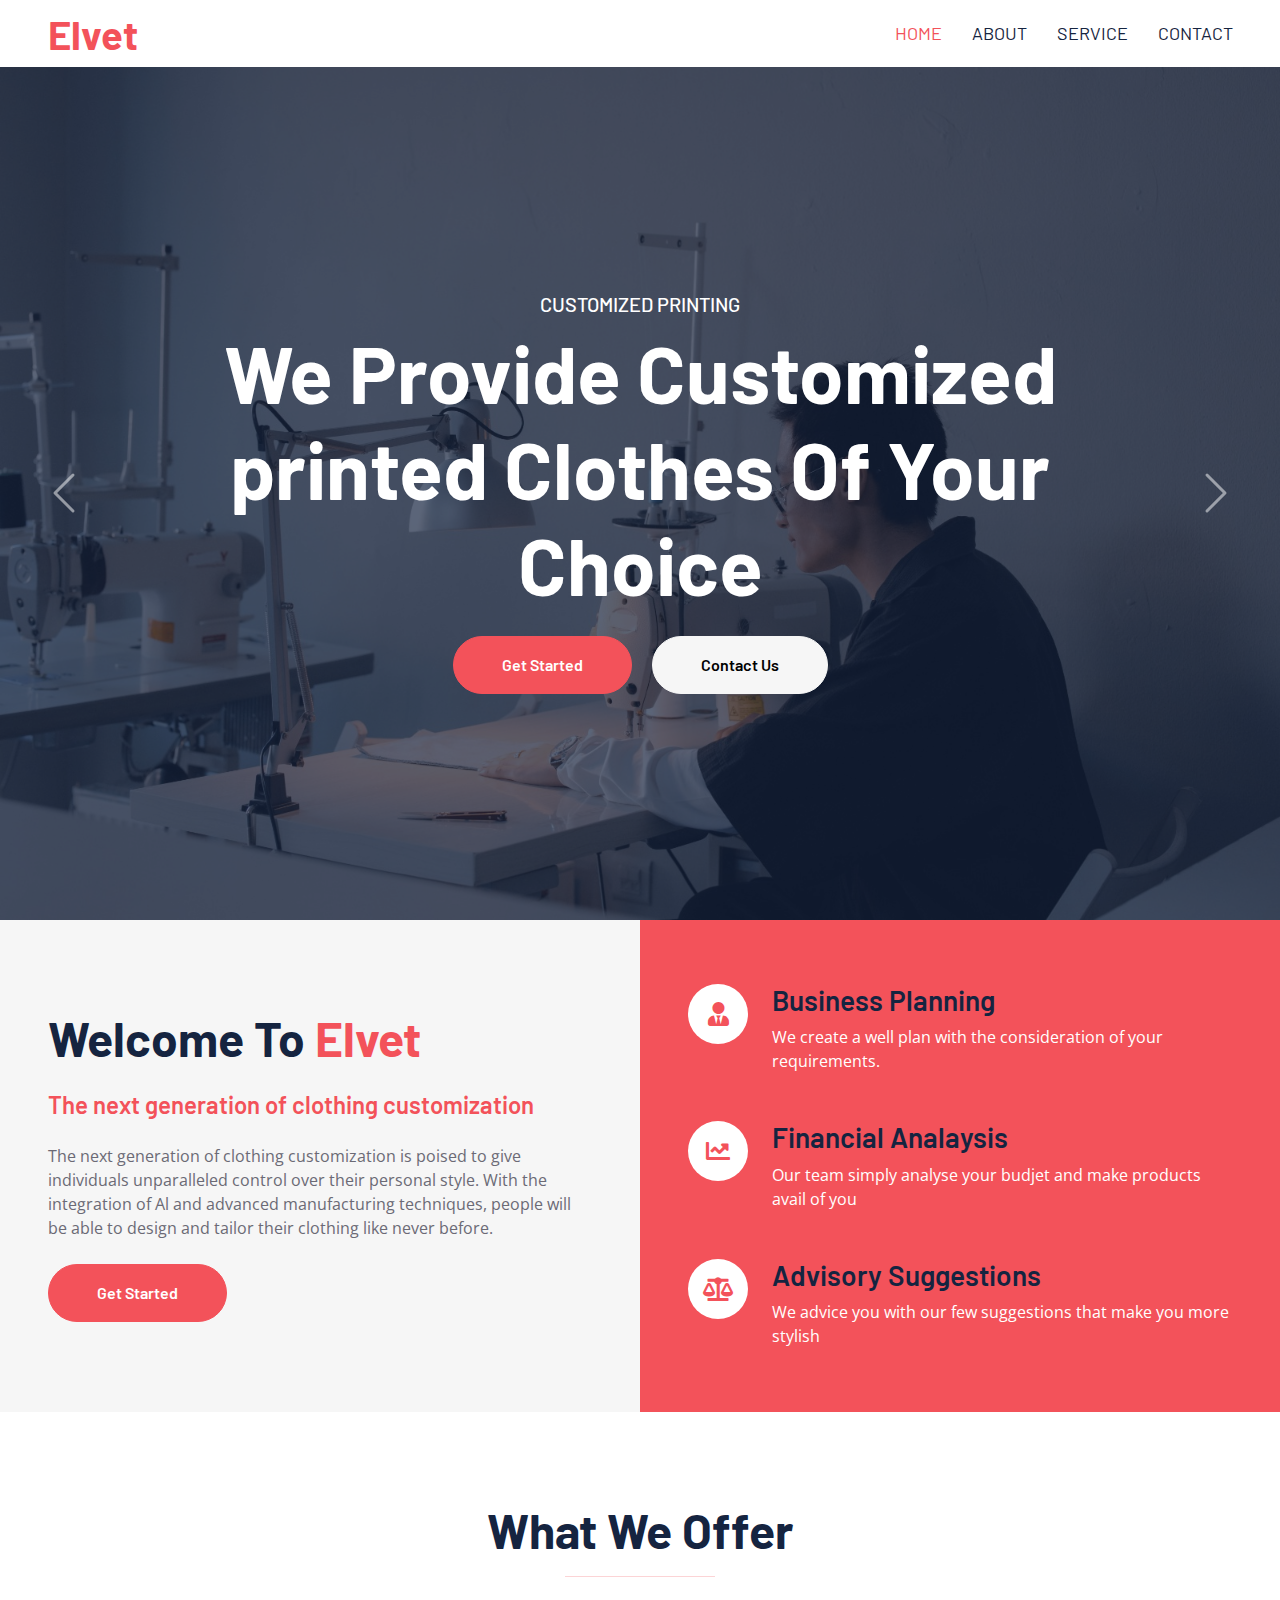
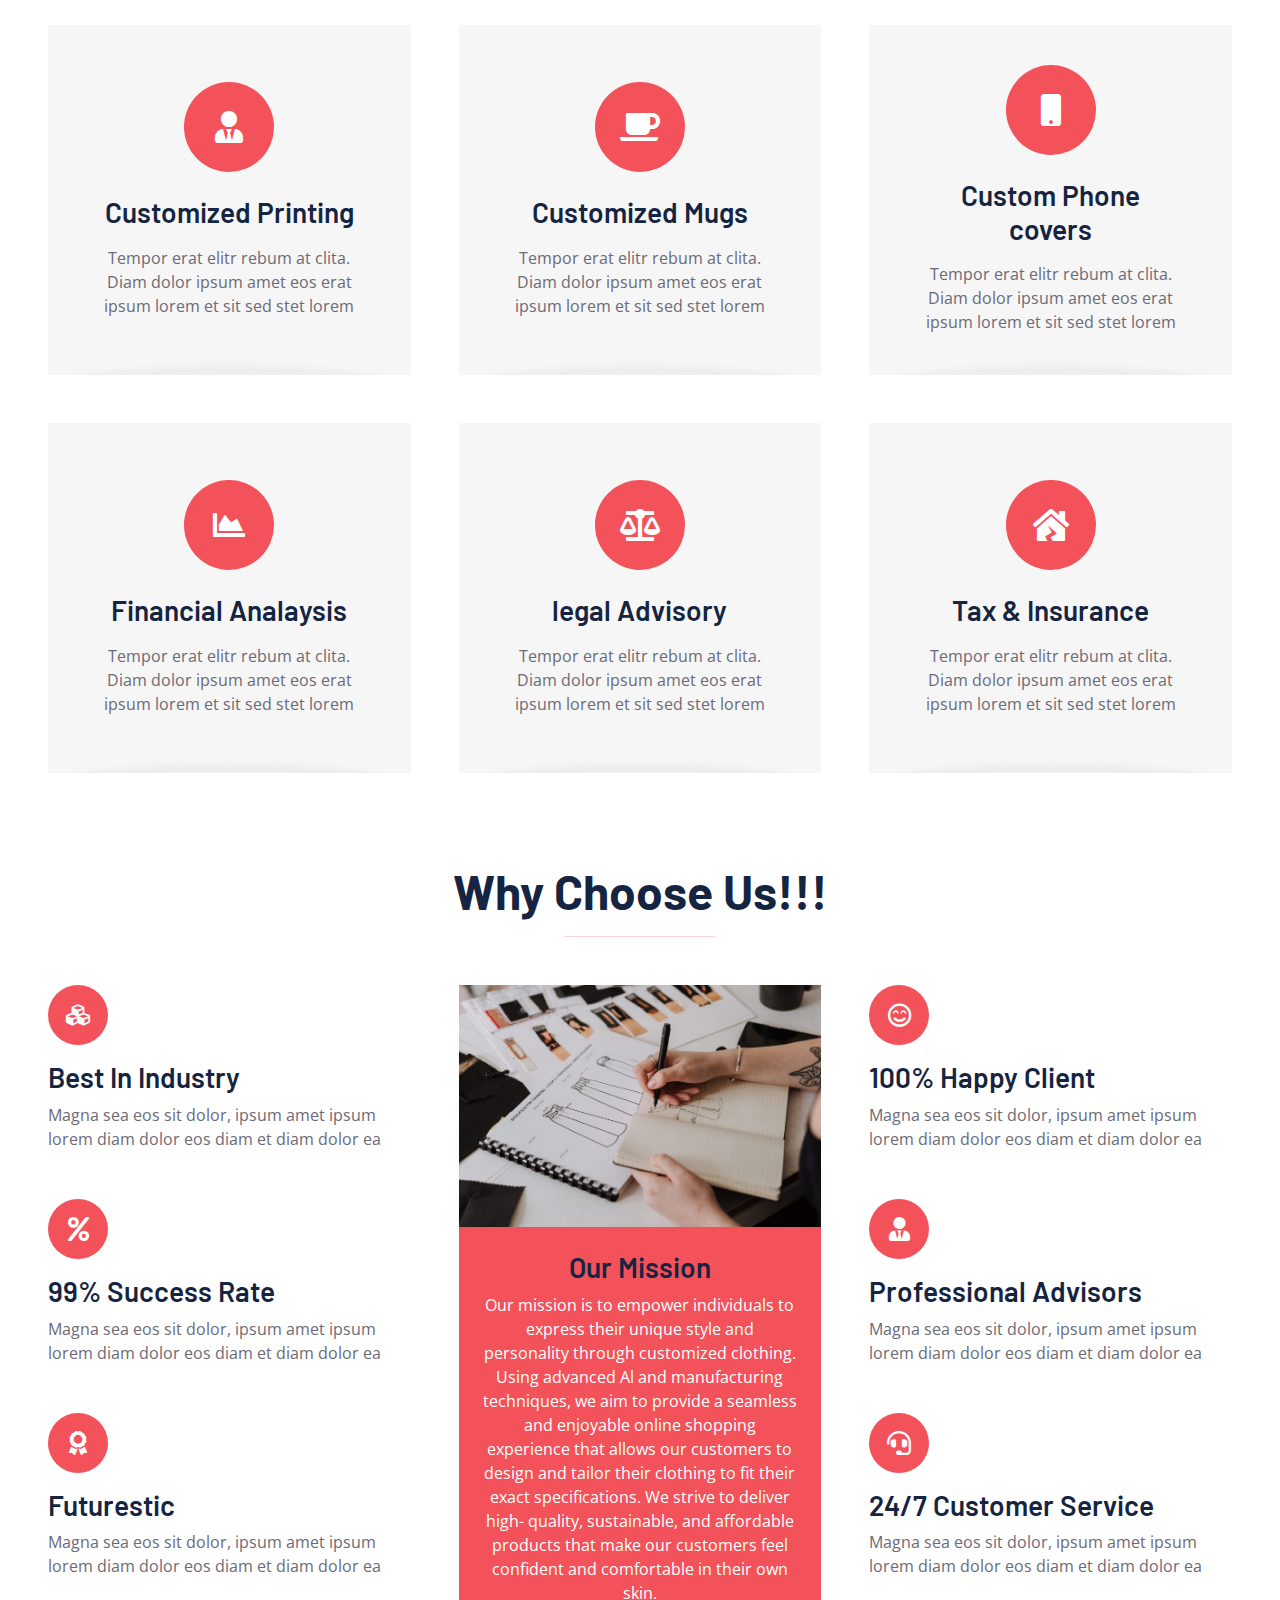
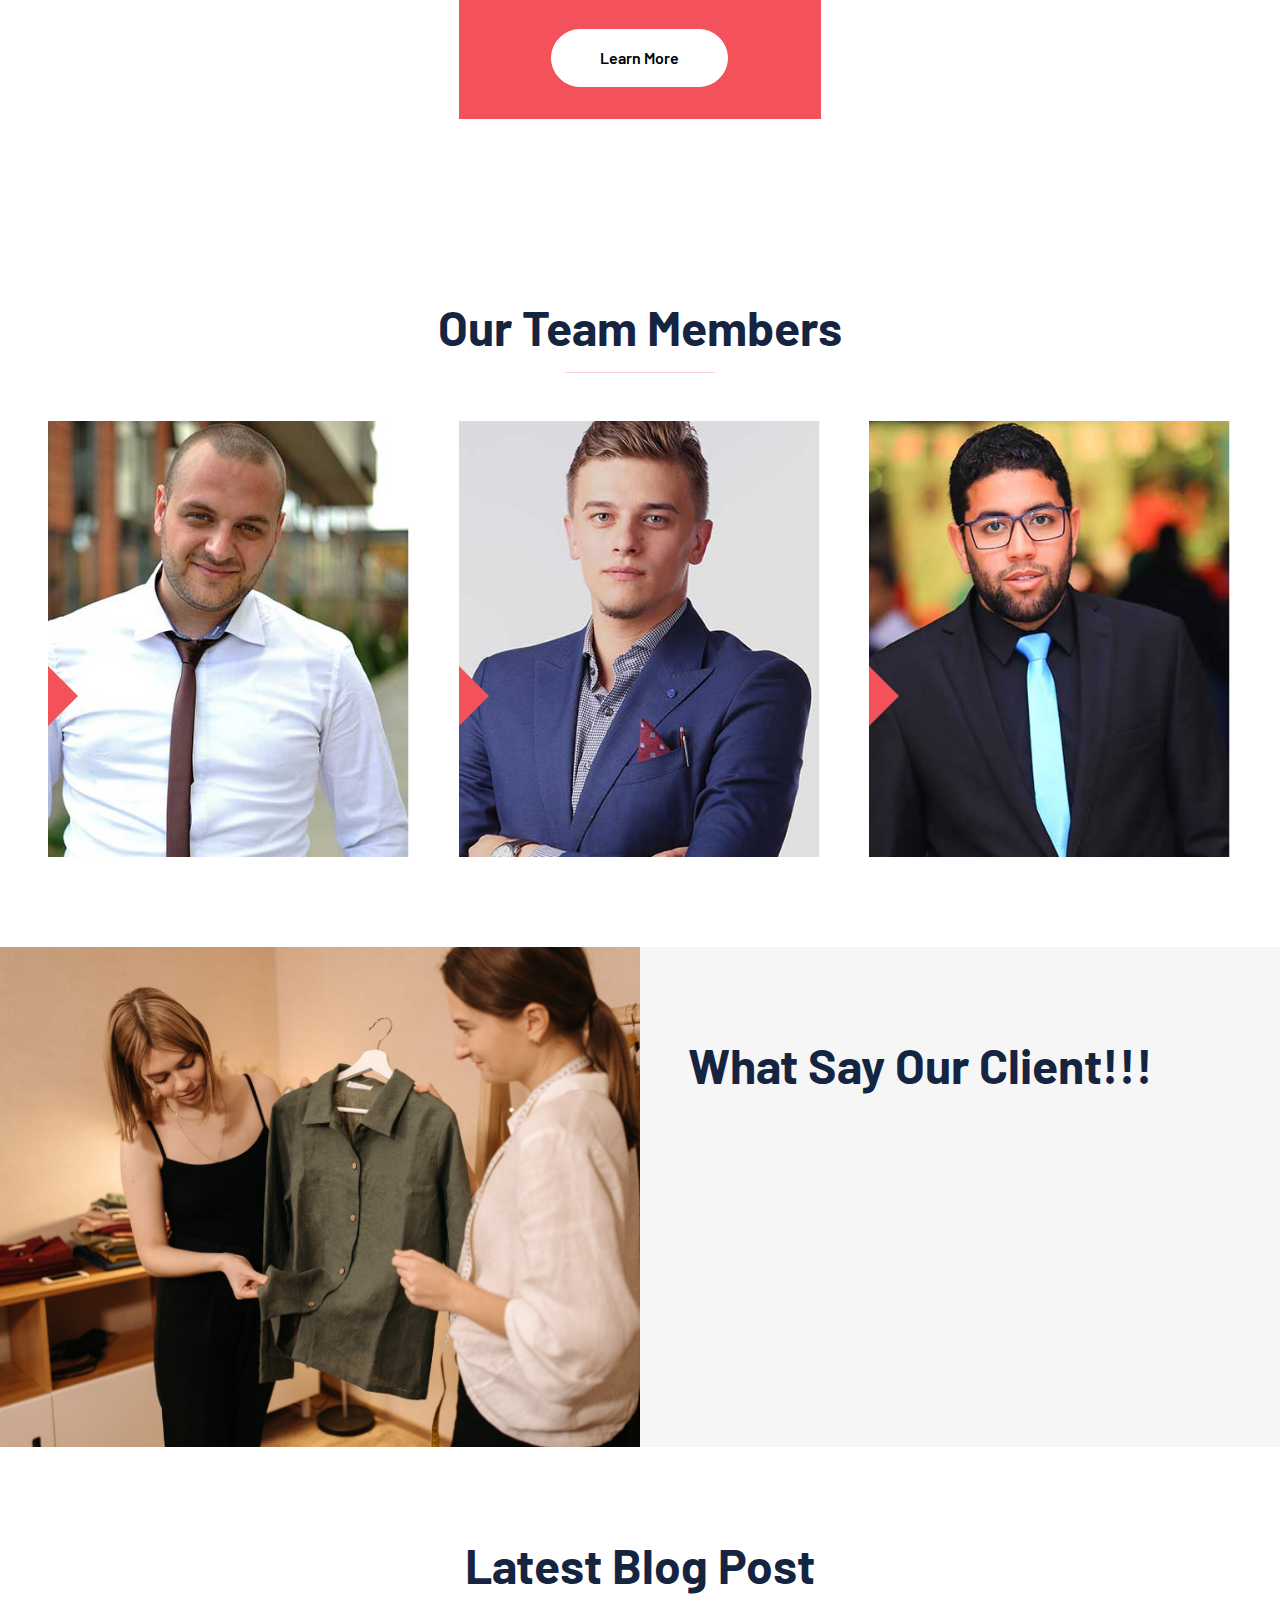
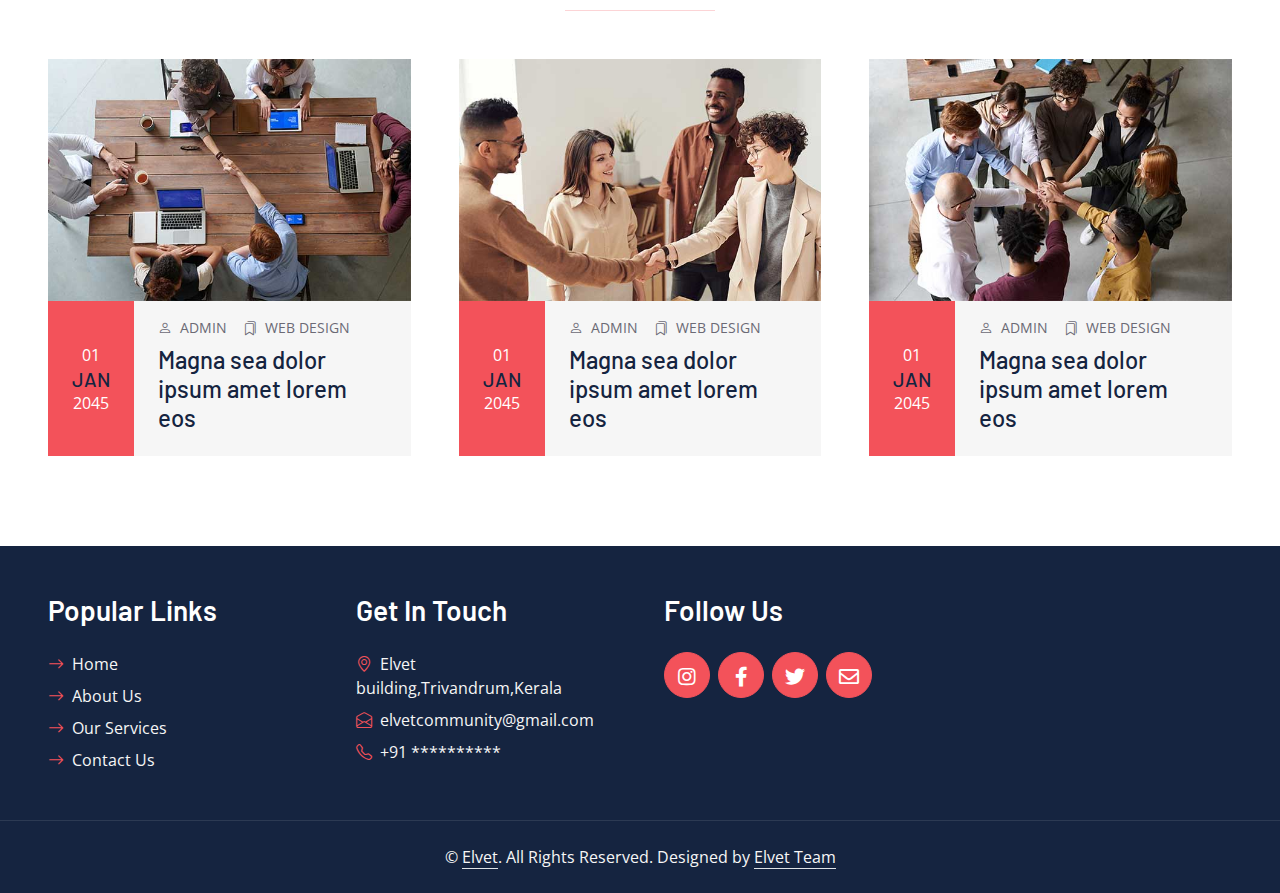
==== index.html @ cbe524be "first commit" ====
<!DOCTYPE html>
<html lang="en">

<head>
    <meta charset="utf-8">
    <title>Elvet-Next generation of clothing</title>
    <meta content="width=device-width, initial-scale=1.0" name="viewport">
    <meta content="Free HTML Templates" name="keywords">
    <meta content="Free HTML Templates" name="description">

    <!-- Favicon -->
    <link href="img/title.jpg" rel="icon">

    <!-- Google Web Fonts -->
    <link rel="preconnect" href="https://fonts.googleapis.com">
    <link rel="preconnect" href="https://fonts.gstatic.com" crossorigin>
    <link href="https://fonts.googleapis.com/css2?family=Barlow:wght@500;600;700&family=Open+Sans:wght@400;600&display=swap" rel="stylesheet"> 

    <!-- Icon Font Stylesheet -->
    <link href="https://cdnjs.cloudflare.com/ajax/libs/font-awesome/5.10.0/css/all.min.css" rel="stylesheet">
    <link href="https://cdn.jsdelivr.net/npm/bootstrap-icons@1.4.1/font/bootstrap-icons.css" rel="stylesheet">

    <!-- Libraries Stylesheet -->
    <link href="lib/owlcarousel/assets/owl.carousel.min.css" rel="stylesheet">

    <!-- Customized Bootstrap Stylesheet -->
    <link href="css/bootstrap.min.css" rel="stylesheet">

    <!-- Template Stylesheet -->
    <link href="css/style.css" rel="stylesheet">
</head>

<div>
    <!-- Topbar Start -->
   <!-- <div class="container-fluid bg-secondary ps-5 pe-0 d-none d-lg-block">
        <div class="row gx-0">
            <div class="col-md-6 text-center text-lg-start mb-2 mb-lg-0">
                <div class="d-inline-flex align-items-center">
                    <a class="text-body py-2 pe-3 border-end" href=""><small>FAQs</small></a>
                    <a class="text-body py-2 px-3 border-end" href=""><small>Support</small></a>
                    <a class="text-body py-2 px-3 border-end" href=""><small>Privacy</small></a>
                    <a class="text-body py-2 px-3 border-end" href=""><small>Policy</small></a>
                    <a class="text-body py-2 ps-3" href=""><small>Career</small></a>
                </div>
            </div>
            <div class="col-md-6 text-center text-lg-end">
                <div class="position-relative d-inline-flex align-items-center bg-primary text-white top-shape px-5">
                    <div class="me-3 pe-3 border-end py-2">
                        <p class="m-0"><i class="fa fa-envelope-open me-2"></i>info@example.com</p>
                    </div>
                    <div class="py-2">
                        <p class="m-0"><i class="fa fa-phone-alt me-2"></i>+012 345 6789</p>
                    </div>
                </div>
            </div>
        </div>
    </div>-->
    <!-- Topbar End -->


    <!-- Navbar Start -->
    <nav class="navbar navbar-expand-lg bg-white navbar-light shadow-sm px-5 py-3 py-lg-0">
        <a href="index.html" class="navbar-brand p-0">
            <h1 class="m-0  text-primary">Elvet</h1>
        </a>
        <button class="navbar-toggler" type="button" data-bs-toggle="collapse" data-bs-target="#navbarCollapse">
            <span class="navbar-toggler-icon"></span>
        </button>
        <div class="collapse navbar-collapse" id="navbarCollapse">
            <div class="navbar-nav ms-auto py-0 me-n3">
                <a href="index.html" class="nav-item nav-link active">Home</a>
                <a href="about.html" class="nav-item nav-link">About</a>
                <a href="service.html" class="nav-item nav-link">Service</a>
                <!--<div class="nav-item dropdown">
                    <a href="#" class="nav-link dropdown-toggle" data-bs-toggle="dropdown">Pages</a>
                    <div class="dropdown-menu m-0">
                        <a href="blog.html" class="dropdown-item">Blog Grid</a>
                        <a href="detail.html" class="dropdown-item">Blog Detail</a>
                        <a href="feature.html" class="dropdown-item">Features</a>
                        <a href="quote.html" class="dropdown-item">Quote Form</a>
                        <a href="team.html" class="dropdown-item">The Team</a>
                        <a href="testimonial.html" class="dropdown-item">Testimonial</a>
                    </div>
                </div>-->
                <a href="contact.html" class="nav-item nav-link">Contact</a>
            </div>
        </div>
    </nav>
    <!-- Navbar End -->


    <!-- Carousel Start -->
    <div class="container-fluid p-0">
        <div id="header-carousel" class="carousel slide carousel-fade" data-bs-ride="carousel">
            <div class="carousel-inner">
                <div class="carousel-item active">
                    <img class="w-100" src="img/carousel-1.jpg" alt="Image">
                    <div class="carousel-caption d-flex flex-column align-items-center justify-content-center">
                        <div class="p-3" style="max-width: 900px;">
                            <h5 class="text-white text-uppercase">Customized Printing</h5>
                            <h1 class="display-1 text-white mb-md-4">We Provide Customized printed Clothes Of Your Choice</h1>
                            <a href="" class="btn btn-primary py-md-3 px-md-5 me-3 rounded-pill">Get Started</a>
                            <a href="contact.html" class="btn btn-secondary py-md-3 px-md-5 rounded-pill">Contact Us</a>
                        </div>
                    </div>
                </div>
                <div class="carousel-item">
                    <img class="w-100" src="img/carousel-2.jpg" alt="Image">
                    <div class="carousel-caption d-flex flex-column align-items-center justify-content-center">
                        <div class="p-3" style="max-width: 900px;">
                            <h5 class="text-white text-uppercase">Financial Managing</h5>
                            <h1 class="display-1 text-white mb-md-4">We Consider Your Budjet And Provide Variety Of Choices</h1>
                            <a href="" class="btn btn-primary py-md-3 px-md-5 me-3 rounded-pill">Get Started</a>
                            <a href="contact.html" class="btn btn-secondary py-md-3 px-md-5 rounded-pill">Contact Us</a>
                        </div>
                    </div>
                </div>
            </div>
            <button class="carousel-control-prev" type="button" data-bs-target="#header-carousel"
                data-bs-slide="prev">
                <span class="carousel-control-prev-icon" aria-hidden="true"></span>
                <span class="visually-hidden">Previous</span>
            </button>
            <button class="carousel-control-next" type="button" data-bs-target="#header-carousel"
                data-bs-slide="next">
                <span class="carousel-control-next-icon" aria-hidden="true"></span>
                <span class="visually-hidden">Next</span>
            </button>
        </div>
    </div>
    <!-- Carousel End -->


    <!-- About Start -->
    <div class="container-fluid bg-secondary p-0">
        <div class="row g-0">
            <div class="col-lg-6 py-6 px-5">
                <h1 class="display-5 mb-4">Welcome To <span class="text-primary">Elvet</span></h1>
                <h4 class="text-primary mb-4">The next generation of clothing customization</h4>
                <p class="mb-4">The next generation of clothing customization is poised to give individuals unparalleled control over their personal style. With the integration of Al and advanced manufacturing techniques, people will be able to design and tailor their clothing like never before.</p>
                <a href="" class="btn btn-primary py-md-3 px-md-5 rounded-pill">Get Started</a>
            </div>
            <div class="col-lg-6">
                <div class="h-100 d-flex flex-column justify-content-center bg-primary p-5">
                    <div class="d-flex text-white mb-5">
                        <div class="d-flex flex-shrink-0 align-items-center justify-content-center bg-white text-primary rounded-circle mx-auto mb-4" style="width: 60px; height: 60px;">
                            <i class="fa fa-user-tie fs-4"></i>
                        </div>
                        <div class="ps-4">
                            <h3>Business Planning</h3>
                            <p class="mb-0">We create a well plan with the consideration of your requirements. </p>
                        </div>
                    </div>
                    <div class="d-flex text-white mb-5">
                        <div class="d-flex flex-shrink-0 align-items-center justify-content-center bg-white text-primary rounded-circle mx-auto mb-4" style="width: 60px; height: 60px;">
                            <i class="fa fa-chart-line fs-4"></i>
                        </div>
                        <div class="ps-4">
                            <h3>Financial Analaysis</h3>
                            <p class="mb-0">Our team simply analyse your budjet and make products avail of you</p>
                        </div>
                    </div>
                    <div class="d-flex text-white">
                        <div class="d-flex flex-shrink-0 align-items-center justify-content-center bg-white text-primary rounded-circle mx-auto mb-4" style="width: 60px; height: 60px;">
                            <i class="fa fa-balance-scale fs-4"></i>
                        </div>
                        <div class="ps-4">
                            <h3>Advisory Suggestions</h3>
                            <p class="mb-0">We advice you with our few suggestions that make you more stylish</p>
                        </div>
                    </div>
                </div>
            </div>
        </div>
    </div>
    <!-- About End -->
    

    <!-- Services Start -->
    <div class="container-fluid pt-6 px-5">
        <div class="text-center mx-auto mb-5" style="max-width: 600px;">
            <h1 class="display-5 mb-0">What We Offer</h1>
            <hr class="w-25 mx-auto bg-primary">
        </div>
        <div class="row g-5">
            <div class="col-lg-4 col-md-6">
                <div class="service-item bg-secondary text-center px-5">
                    <div class="d-flex align-items-center justify-content-center bg-primary text-white rounded-circle mx-auto mb-4" style="width: 90px; height: 90px;">
                        <i class="fa fa-user-tie fa-2x"></i>
                    </div>
                    <h3 class="mb-3">Customized Printing</h3>
                    <p class="mb-0">Tempor erat elitr rebum at clita. Diam dolor ipsum amet eos erat ipsum lorem et sit sed stet lorem</p>
                </div>
            </div>
            <div class="col-lg-4 col-md-6">
                <div class="service-item bg-secondary text-center px-5">
                    <div class="d-flex align-items-center justify-content-center bg-primary text-white rounded-circle mx-auto mb-4" style="width: 90px; height: 90px;">
                        <i class="fa fa-coffee fa-2x"></i>
                    </div>
                    <h3 class="mb-3">Customized Mugs</h3>
                    <p class="mb-0">Tempor erat elitr rebum at clita. Diam dolor ipsum amet eos erat ipsum lorem et sit sed stet lorem</p>
                </div>
            </div>
            <div class="col-lg-4 col-md-6">
                <div class="service-item bg-secondary text-center px-5">
                    <div class="d-flex align-items-center justify-content-center bg-primary text-white rounded-circle mx-auto mb-4" style="width: 90px; height: 90px;">
                        <i class="fa fa-mobile fa-2x"></i>
                    </div>
                    <h3 class="mb-3">Custom Phone covers</h3>
                    <p class="mb-0">Tempor erat elitr rebum at clita. Diam dolor ipsum amet eos erat ipsum lorem et sit sed stet lorem</p>
                </div>
            </div>
            <div class="col-lg-4 col-md-6">
                <div class="service-item bg-secondary text-center px-5">
                    <div class="d-flex align-items-center justify-content-center bg-primary text-white rounded-circle mx-auto mb-4" style="width: 90px; height: 90px;">
                        <i class="fa fa-chart-area fa-2x"></i>
                    </div>
                    <h3 class="mb-3">Financial Analaysis</h3>
                    <p class="mb-0">Tempor erat elitr rebum at clita. Diam dolor ipsum amet eos erat ipsum lorem et sit sed stet lorem</p>
                </div>
            </div>
            <div class="col-lg-4 col-md-6">
                <div class="service-item bg-secondary text-center px-5">
                    <div class="d-flex align-items-center justify-content-center bg-primary text-white rounded-circle mx-auto mb-4" style="width: 90px; height: 90px;">
                        <i class="fa fa-balance-scale fa-2x"></i>
                    </div>
                    <h3 class="mb-3">legal Advisory</h3>
                    <p class="mb-0">Tempor erat elitr rebum at clita. Diam dolor ipsum amet eos erat ipsum lorem et sit sed stet lorem</p>
                </div>
            </div>
            <div class="col-lg-4 col-md-6">
                <div class="service-item bg-secondary text-center px-5">
                    <div class="d-flex align-items-center justify-content-center bg-primary text-white rounded-circle mx-auto mb-4" style="width: 90px; height: 90px;">
                        <i class="fa fa-house-damage fa-2x"></i>
                    </div>
                    <h3 class="mb-3">Tax & Insurance</h3>
                    <p class="mb-0">Tempor erat elitr rebum at clita. Diam dolor ipsum amet eos erat ipsum lorem et sit sed stet lorem</p>
                </div>
            </div>
        </div>
    </div>
    <!-- Services End -->


    <!-- Features Start -->
    <div class="container-fluid py-6 px-5">
        <div class="text-center mx-auto mb-5" style="max-width: 600px;">
            <h1 class="display-5 mb-0">Why Choose Us!!!</h1>
            <hr class="w-25 mx-auto bg-primary">
        </div>
        <div class="row g-5">
            <div class="col-lg-4">
                <div class="row g-5">
                    <div class="col-12">
                        <div class="bg-primary rounded-circle d-flex align-items-center justify-content-center mb-3" style="width: 60px; height: 60px;">
                            <i class="fa fa-cubes fs-4 text-white"></i>
                        </div>
                        <h3>Best In Industry</h3>
                        <p class="mb-0">Magna sea eos sit dolor, ipsum amet ipsum lorem diam dolor eos diam et diam dolor ea</p>
                    </div>
                    <div class="col-12">
                        <div class="bg-primary rounded-circle d-flex align-items-center justify-content-center mb-3" style="width: 60px; height: 60px;">
                            <i class="fa fa-percent fs-4 text-white"></i>
                        </div>
                        <h3>99% Success Rate</h3>
                        <p class="mb-0">Magna sea eos sit dolor, ipsum amet ipsum lorem diam dolor eos diam et diam dolor ea</p>
                    </div>
                    <div class="col-12">
                        <div class="bg-primary rounded-circle d-flex align-items-center justify-content-center mb-3" style="width: 60px; height: 60px;">
                            <i class="fa fa-award fs-4 text-white"></i>
                        </div>
                        <h3>Futurestic</h3>
                        <p class="mb-0">Magna sea eos sit dolor, ipsum amet ipsum lorem diam dolor eos diam et diam dolor ea</p>
                    </div>
                </div>
            </div>
            <div class="col-lg-4">
                <div class="d-block bg-primary h-100 text-center">
                    <img class="img-fluid" src="img/feature.jpg" alt="">
                    <div class="p-4">
                        <h3>Our Mission</h3>                        
                        <p class="text-white mb-4">Our mission is to empower individuals to express their unique style and personality through customized clothing. Using advanced Al and manufacturing techniques, we aim to provide a seamless and enjoyable online shopping experience that allows our customers to design and tailor their clothing to fit their exact specifications. We strive to deliver high- quality, sustainable, and affordable products that make our customers feel confident and comfortable in their own skin.</p>
                        <a href="service.html" class="btn btn-light py-md-3 px-md-5 rounded-pill mb-2">Learn More</a>
                    </div>
                </div>
            </div>
            <div class="col-lg-4">
                <div class="row g-5">
                    <div class="col-12">
                        <div class="bg-primary rounded-circle d-flex align-items-center justify-content-center mb-3" style="width: 60px; height: 60px;">
                            <i class="far fa-smile-beam fs-4 text-white"></i>
                        </div>
                        <h3>100% Happy Client</h3>
                        <p class="mb-0">Magna sea eos sit dolor, ipsum amet ipsum lorem diam dolor eos diam et diam dolor ea</p>
                    </div>
                    <div class="col-12">
                        <div class="bg-primary rounded-circle d-flex align-items-center justify-content-center mb-3" style="width: 60px; height: 60px;">
                            <i class="fa fa-user-tie fs-4 text-white"></i>
                        </div>
                        <h3>Professional Advisors</h3>
                        <p class="mb-0">Magna sea eos sit dolor, ipsum amet ipsum lorem diam dolor eos diam et diam dolor ea</p>
                    </div>
                    <div class="col-12">
                        <div class="bg-primary rounded-circle d-flex align-items-center justify-content-center mb-3" style="width: 60px; height: 60px;">
                            <i class="fa fa-headset fs-4 text-white"></i>
                        </div>
                        <h3>24/7 Customer Service</h3>
                        <p class="mb-0">Magna sea eos sit dolor, ipsum amet ipsum lorem diam dolor eos diam et diam dolor ea</p>
                    </div>
                </div>
            </div>
        </div>
    </div>
    <!-- Features Start -->


    <!-- Quote Start -->
    <!--

    <div class="container-fluid bg-secondary px-0">
        <div class="row g-0">
            <div class="col-lg-6 py-6 px-5">
                <h1 class="display-5 mb-4">Request A Free Quote</h1>
                <p class="mb-4">Kasd vero erat ea amet justo no stet, et elitr no dolore no elitr sea kasd et dolor diam tempor. Nonumy sed dolore no eirmod sit nonumy vero lorem amet stet diam at. Ea at lorem sed et, lorem et rebum ut eirmod gubergren, dolor ea duo diam justo dolor diam ipsum dolore stet stet elitr ut. Ipsum amet labore lorem lorem diam magna sea, eos sed dolore elitr.</p>
                <form>
                    <div class="row gx-3">
                        <div class="col-6">
                            <div class="form-floating">
                                <input type="text" class="form-control" id="form-floating-1" placeholder="John Doe">
                                <label for="form-floating-1">Full Name</label>
                            </div>
                        </div>
                        <div class="col-6">
                            <div class="form-floating mb-3">
                                <input type="email" class="form-control" id="form-floating-2" placeholder="name@example.com">
                                <label for="form-floating-2">Email address</label>
                            </div>
                        </div>
                        <div class="col-6">
                            <div class="form-floating">
                                <select class="form-select" id="floatingSelect" aria-label="Financial Consultancy">
                                    <option selected>Financial Consultancy</option>
                                    <option value="1">Strategy Consultancy</option>
                                    <option value="2">Tax Consultancy</option>
                                </select>
                                <label for="floatingSelect">Select A Service</label>
                            </div>
                        </div>
                        <div class="col-6">
                            <button class="btn btn-primary w-100 h-100" type="submit">Request A Quote</button>
                        </div>
                    </div>
                </form>
            </div>
            <div class="col-lg-6" style="min-height: 400px;">
                <div class="position-relative h-100">
                    <img class="position-absolute w-100 h-100" src="img/quote.jpg" style="object-fit: cover;">
                </div>
            </div>
        </div>
    </div>
-->
    <!-- Quote End -->


    <!-- Team Start -->
    <div class="container-fluid py-6 px-5">
        <div class="text-center mx-auto mb-5" style="max-width: 600px;">
            <h1 class="display-5 mb-0">Our Team Members</h1>
            <hr class="w-25 mx-auto bg-primary">
        </div>
        <div class="row g-5">
            <div class="col-lg-4">
                <div class="team-item position-relative overflow-hidden">
                    <img class="img-fluid w-100" src="img/team-1.jpg" alt="">
                    <div class="team-text w-100 position-absolute top-50 text-center bg-primary p-4">
                        <h3 class="text-white">Full Name</h3>
                        <p class="text-white text-uppercase mb-0">Designation</p>
                    </div>
                </div>
            </div>
            <div class="col-lg-4">
                <div class="team-item position-relative overflow-hidden">
                    <img class="img-fluid w-100" src="img/team-2.jpg" alt="">
                    <div class="team-text w-100 position-absolute top-50 text-center bg-primary p-4">
                        <h3 class="text-white">Full Name</h3>
                        <p class="text-white text-uppercase mb-0">Designation</p>
                    </div>
                </div>
            </div>
            <div class="col-lg-4">
                <div class="team-item position-relative overflow-hidden">
                    <img class="img-fluid w-100" src="img/team-3.jpg" alt="">
                    <div class="team-text w-100 position-absolute top-50 text-center bg-primary p-4">
                        <h3 class="text-white">Full Name</h3>
                        <p class="text-white text-uppercase mb-0">Designation</p>
                    </div>
                </div>
            </div>
        </div>
    </div>
    <!-- Team End -->


    <!-- Testimonial Start -->
    <div class="container-fluid bg-secondary p-0">
        <div class="row g-0">
            <div class="col-lg-6" style="min-height: 500px;">
                <div class="position-relative h-100">
                    <img class="position-absolute w-100 h-100" src="img/testimonial.jpg" style="object-fit: cover;">
                </div>
            </div>
            <div class="col-lg-6 py-6 px-5">
                <h1 class="display-5 mb-4">What Say Our Client!!!</h1>
                <div class="owl-carousel testimonial-carousel">
                    <div class="testimonial-item">
                        <p class="fs-4 fw-normal mb-4"><i class="fa fa-quote-left text-primary me-3"></i>Dolores sed duo clita tempor justo dolor et stet lorem kasd labore dolore lorem ipsum. At lorem lorem magna ut et, nonumy et labore et tempor diam tempor erat dolor rebum sit ipsum.</p>
                        <div class="d-flex align-items-center">
                            <img class="img-fluid rounded-circle" src="img/testimonial-1.jpg" alt="">
                            <div class="ps-4">
                                <h3>Siara</h3>
                                <span class="text-uppercase">Modelling</span>
                            </div>
                        </div>
                    </div>
                    <div class="testimonial-item">
                        <p class="fs-4 fw-normal mb-4"><i class="fa fa-quote-left text-primary me-3"></i>Dolores sed duo clita tempor justo dolor et stet lorem kasd labore dolore lorem ipsum. At lorem lorem magna ut et, nonumy et labore et tempor diam tempor erat dolor rebum sit ipsum.</p>
                        <div class="d-flex align-items-center">
                            <img class="img-fluid rounded-circle" src="img/testimonial-2.jpg" alt="">
                            <div class="ps-4">
                                <h3>Haris</h3>
                                <span class="text-uppercase">Designer</span>
                            </div>
                        </div>
                    </div>
                </div>
            </div>
        </div>
    </div>
    <!-- Testimonial End -->


    <!-- Blog Start -->
    <div class="container-fluid py-6 px-5">
        <div class="text-center mx-auto mb-5" style="max-width: 600px;">
            <h1 class="display-5 mb-0">Latest Blog Post</h1>
            <hr class="w-25 mx-auto bg-primary">
        </div>
        <div class="row g-5">
            <div class="col-lg-4">
                <div class="blog-item">
                    <div class="position-relative overflow-hidden">
                        <img class="img-fluid" src="img/blog-1.jpg" alt="">
                    </div>
                    <div class="bg-secondary d-flex">
                        <div class="flex-shrink-0 d-flex flex-column justify-content-center text-center bg-primary text-white px-4">
                            <span>01</span>
                            <h5 class="text-uppercase m-0">Jan</h5>
                            <span>2045</span>
                        </div>
                        <div class="d-flex flex-column justify-content-center py-3 px-4">
                            <div class="d-flex mb-2">
                                <small class="text-uppercase me-3"><i class="bi bi-person me-2"></i>Admin</small>
                                <small class="text-uppercase me-3"><i class="bi bi-bookmarks me-2"></i>Web Design</small>
                            </div>
                            <a class="h4" href="">Magna sea dolor ipsum amet lorem eos</a>
                        </div>
                    </div>
                </div>
            </div>
            <div class="col-lg-4">
                <div class="blog-item">
                    <div class="position-relative overflow-hidden">
                        <img class="img-fluid" src="img/blog-2.jpg" alt="">
                    </div>
                    <div class="bg-secondary d-flex">
                        <div class="flex-shrink-0 d-flex flex-column justify-content-center text-center bg-primary text-white px-4">
                            <span>01</span>
                            <h5 class="text-uppercase m-0">Jan</h5>
                            <span>2045</span>
                        </div>
                        <div class="d-flex flex-column justify-content-center py-3 px-4">
                            <div class="d-flex mb-2">
                                <small class="text-uppercase me-3"><i class="bi bi-person me-2"></i>Admin</small>
                                <small class="text-uppercase me-3"><i class="bi bi-bookmarks me-2"></i>Web Design</small>
                            </div>
                            <a class="h4" href="">Magna sea dolor ipsum amet lorem eos</a>
                        </div>
                    </div>
                </div>
            </div>
            <div class="col-lg-4">
                <div class="blog-item">
                    <div class="position-relative overflow-hidden">
                        <img class="img-fluid" src="img/blog-3.jpg" alt="">
                    </div>
                    <div class="bg-secondary d-flex">
                        <div class="flex-shrink-0 d-flex flex-column justify-content-center text-center bg-primary text-white px-4">
                            <span>01</span>
                            <h5 class="text-uppercase m-0">Jan</h5>
                            <span>2045</span>
                        </div>
                        <div class="d-flex flex-column justify-content-center py-3 px-4">
                            <div class="d-flex mb-2">
                                <small class="text-uppercase me-3"><i class="bi bi-person me-2"></i>Admin</small>
                                <small class="text-uppercase me-3"><i class="bi bi-bookmarks me-2"></i>Web Design</small>
                            </div>
                            <a class="h4" href="">Magna sea dolor ipsum amet lorem eos</a>
                        </div>
                    </div>
                </div>
            </div>
        </div>
    </div>
    <!-- Blog End -->
    

    <!-- Footer Start -->
    <!--<div class="container-fluid bg-primary text-secondary p-5">
        <div class="row g-5">
            <div class="col-12 text-center">
                <h1 class="display-5 mb-4">Stay Update!!!</h1>
                <form class="mx-auto" style="max-width: 600px;">
                    <div class="input-group">
                        <input type="text" class="form-control border-white p-3" placeholder="Your Email">
                        <button class="btn btn-dark px-4">Sign Up</button>
                    </div>
                </form>
            </div>
        </div>
    </div>-->
    <div class="container-fluid bg-dark text-secondary p-5">
        <div class="row g-5">
            <!--<div class="col-lg-3 col-md-6">
                <h3 class="text-white mb-4">Quick Links</h3>
                <div class="d-flex flex-column justify-content-start">
                    <a class="text-secondary mb-2" href="index.html"><i class="bi bi-arrow-right text-primary me-2"></i>Home</a>
                    <a class="text-secondary mb-2" href="about.html"><i class="bi bi-arrow-right text-primary me-2"></i>About Us</a>
                    <a class="text-secondary mb-2" href="service.html"><i class="bi bi-arrow-right text-primary me-2"></i>Our Services</a>-->
                    <!--<a class="text-secondary mb-2" href="#"><i class="bi bi-arrow-right text-primary me-2"></i>Latest Blog Post</a>-->
                   <!-- <a class="text-secondary" href="contact.html"><i class="bi bi-arrow-right text-primary me-2"></i>Contact Us</a>
                </div>
            </div>-->
            <div class="col-lg-3 col-md-6">
                <h3 class="text-white mb-4">Popular Links</h3>
                <div class="d-flex flex-column justify-content-start">
                    <a class="text-secondary mb-2" href="index.html"><i class="bi bi-arrow-right text-primary me-2"></i>Home</a>
                    <a class="text-secondary mb-2" href="about.html"><i class="bi bi-arrow-right text-primary me-2"></i>About Us</a>
                    <a class="text-secondary mb-2" href="service.html"><i class="bi bi-arrow-right text-primary me-2"></i>Our Services</a>
                    <!--<a class="text-secondary mb-2" href="#"><i class="bi bi-arrow-right text-primary me-2"></i>Latest Blog Post</a>-->
                    <a class="text-secondary" href="#"><i class="bi bi-arrow-right text-primary me-2"></i>Contact Us</a>
                </div>
            </div>
            <div class="col-lg-3 col-md-6">
                <h3 class="text-white mb-4">Get In Touch</h3>
                <p class="mb-2"><i class="bi bi-geo-alt text-primary me-2"></i>Elvet building,Trivandrum,Kerala</p>
                <p class="mb-2"><i class="bi bi-envelope-open text-primary me-2"></i>elvetcommunity@gmail.com</p>
                <p class="mb-0"><i class="bi bi-telephone text-primary me-2"></i>+91 **********</p>
            </div>
            <div class="col-lg-3 col-md-6">
                <h3 class="text-white mb-4">Follow Us</h3>
                <class class="d-flex">
                    <a class="btn btn-lg btn-primary btn-lg-square rounded-circle me-2"target="_blank" href="https://www.instagram.com/elvetcommunity/"><i class="fab fa-instagram fw-normal"></i></a>
                    <a class="btn btn-lg btn-primary btn-lg-square rounded-circle me-2" target="_blank" href="https://facebook.com/profile.php/?id=61550570764562&name=xhp_nt__fb__action__open_user"><i class="fab fa-facebook-f fw-normal"></i></a>
                    <a class="btn btn-lg btn-primary btn-lg-square rounded-circle me-2"target="_blank" href="#"><i class="fab fa-twitter fw-normal"></i></a>
                
                    <a class="btn btn-lg btn-primary btn-lg-square rounded-circle me-2"target="_blank" href="https://mail.google.com/mail/u/0/#inbox?compose=DmwnWrRnXvXLhmFvnlPVDLlxjBSMfqkwMPHzSDsWtMSJsNBDhHgWTHrjJMvdxPQpXVkSSbJFmSbq"><i class="fa fa-envelope fw-normal"></i></a>
                  </class>  
            </div>
        </div>
    </div>
    <div class="container-fluid bg-dark text-secondary text-center border-top py-4 px-5" style="border-color: rgba(256, 256, 256, .1) !important;">
        <p class="m-0">&copy; <a class="text-secondary border-bottom" href="index.html">Elvet</a>. All Rights Reserved. Designed by <a class="text-secondary border-bottom" href="https://htmlcodex.com">Elvet Team</a></p>
    </div>
    <!-- Footer End -->


    <!-- Back to Top -->
    <a href="#" class="btn btn-lg btn-primary btn-lg-square rounded-circle back-to-top"><i class="bi bi-arrow-up"></i></a>


    <!-- JavaScript Libraries -->
    <script src="https://code.jquery.com/jquery-3.4.1.min.js"></script>
    <script src="https://cdn.jsdelivr.net/npm/bootstrap@5.0.0/dist/js/bootstrap.bundle.min.js"></script>
    <script src="lib/easing/easing.min.js"></script>
    <script src="lib/waypoints/waypoints.min.js"></script>
    <script src="lib/owlcarousel/owl.carousel.min.js"></script>

    <!-- Template Javascript -->
    <script src="js/main.js"></script>
</body>

</html>
---- css/style.css ----
/********** Template CSS **********/
:root {
    --primary: #F3525A;
    --secondary: #F6F6F6;
    --light: #FFFFFF;
    --dark: #152440;
}

h1,
h2,
.font-weight-bold {
    font-weight: 700 !important;
}

h3,
h4,
.font-weight-semi-bold {
    font-weight: 600 !important;
}

h5,
h6,
.font-weight-medium {
    font-weight: 500 !important;
}

.pt-6 {
    padding-top: 90px;
}

.pb-6 {
    padding-bottom: 90px;
}

.py-6 {
    padding-top: 90px;
    padding-bottom: 90px;
}

.btn {
    font-family: 'Barlow', sans-serif;
    font-weight: 600;
    transition: .5s;
}

.btn-primary {
    color: #FFFFFF;
}

.btn-square {
    width: 36px;
    height: 36px;
}

.btn-sm-square {
    width: 28px;
    height: 28px;
}

.btn-lg-square {
    width: 46px;
    height: 46px;
}

.btn-square,
.btn-sm-square,
.btn-lg-square {
    padding-left: 0;
    padding-right: 0;
    text-align: center;
}

.back-to-top {
    position: fixed;
    display: none;
    right: 45px;
    bottom: 45px;
    z-index: 99;
}

.top-shape::before {
    position: absolute;
    content: "";
    width: 35px;
    height: 100%;
    top: 0;
    left: -17px;
    background: var(--primary);
    transform: skew(40deg);
}

.navbar-light .navbar-nav .nav-link {
    font-family: 'Barlow', sans-serif;
    padding: 20px 15px;
    font-size: 18px;
    text-transform: uppercase;
    color: var(--dark);
    outline: none;
    transition: .5s;
}

.sticky-top.navbar-light .navbar-nav .nav-link {
    padding: 20px 15px;
}

.navbar-light .navbar-nav .nav-link:hover,
.navbar-light .navbar-nav .nav-link.active {
    color: var(--primary);
}

@media (max-width: 991.98px) {
    .navbar-light .navbar-nav .nav-link  {
        padding: 10px 0;
    }
}

.carousel-caption {
    top: 0;
    left: 0;
    right: 0;
    bottom: 0;
    background: rgba(21, 36, 64, .7);
    z-index: 1;
}

@media (max-width: 576px) {
    .carousel-caption h5 {
        font-size: 14px;
        font-weight: 500 !important;
    }

    .carousel-caption h1 {
        font-size: 30px;
        font-weight: 600 !important;
    }
}

.carousel-control-prev,
.carousel-control-next {
    width: 10%;
}

.carousel-control-prev-icon,
.carousel-control-next-icon {
    width: 3rem;
    height: 3rem;
}

.service-item {
    position: relative;
    overflow: hidden;
    height: 350px;
    display: flex;
    flex-direction: column;
    align-items: center;
    justify-content: center;
    transition: .3s;
}

.service-item::after {
    position: absolute;
    content: "";
    width: 100%;
    height: 50px;
    bottom: -50px;
    left: 0;
    background: var(--light);
    border-radius: 100% 100% 0 0;
    box-shadow: 0px -10px 5px #EEEEEE;
    transition: .5s;
}

.service-item:hover::after {
    bottom: -25px;
}

.service-item p {
    transition: .3s;
}

.service-item:hover p {
    margin-bottom: 25px !important;
}

.team-item img {
    transform: scale(1.15);
    margin-left: -30px;
    transition: .5s;
}

.team-item:hover img {
    margin-left: 0;
}

.team-item .team-text {
    left: -100%;
    transition: .5s;
}

.team-item .team-text::after {
    position: absolute;
    content: "";
    width: 0;
    height: 0;
    top: 50%;
    right: -60px;
    margin-top: -30px;
    border: 30px solid;
    border-color: transparent transparent transparent var(--primary);
}

.team-item:hover .team-text {
    left: 0;
}

.testimonial-carousel .owl-nav {
    margin-top: 30px;
    display: flex;
    justify-content: start;
}

.testimonial-carousel .owl-nav .owl-prev,
.testimonial-carousel .owl-nav .owl-next{
    position: relative;
    margin: 0 5px;
    width: 45px;
    height: 45px;
    display: flex;
    align-items: center;
    justify-content: center;
    color: #FFFFFF;
    background: var(--primary);
    font-size: 22px;
    border-radius: 45px;
    transition: .5s;
}

.testimonial-carousel .owl-nav .owl-prev:hover,
.testimonial-carousel .owl-nav .owl-next:hover {
    color: var(--dark);
}

.testimonial-carousel .owl-item img {
    width: 90px;
    height: 90px;
}

.blog-item img {
    transition: .5s;
}

.blog-item:hover img {
    transform: scale(1.1);
}
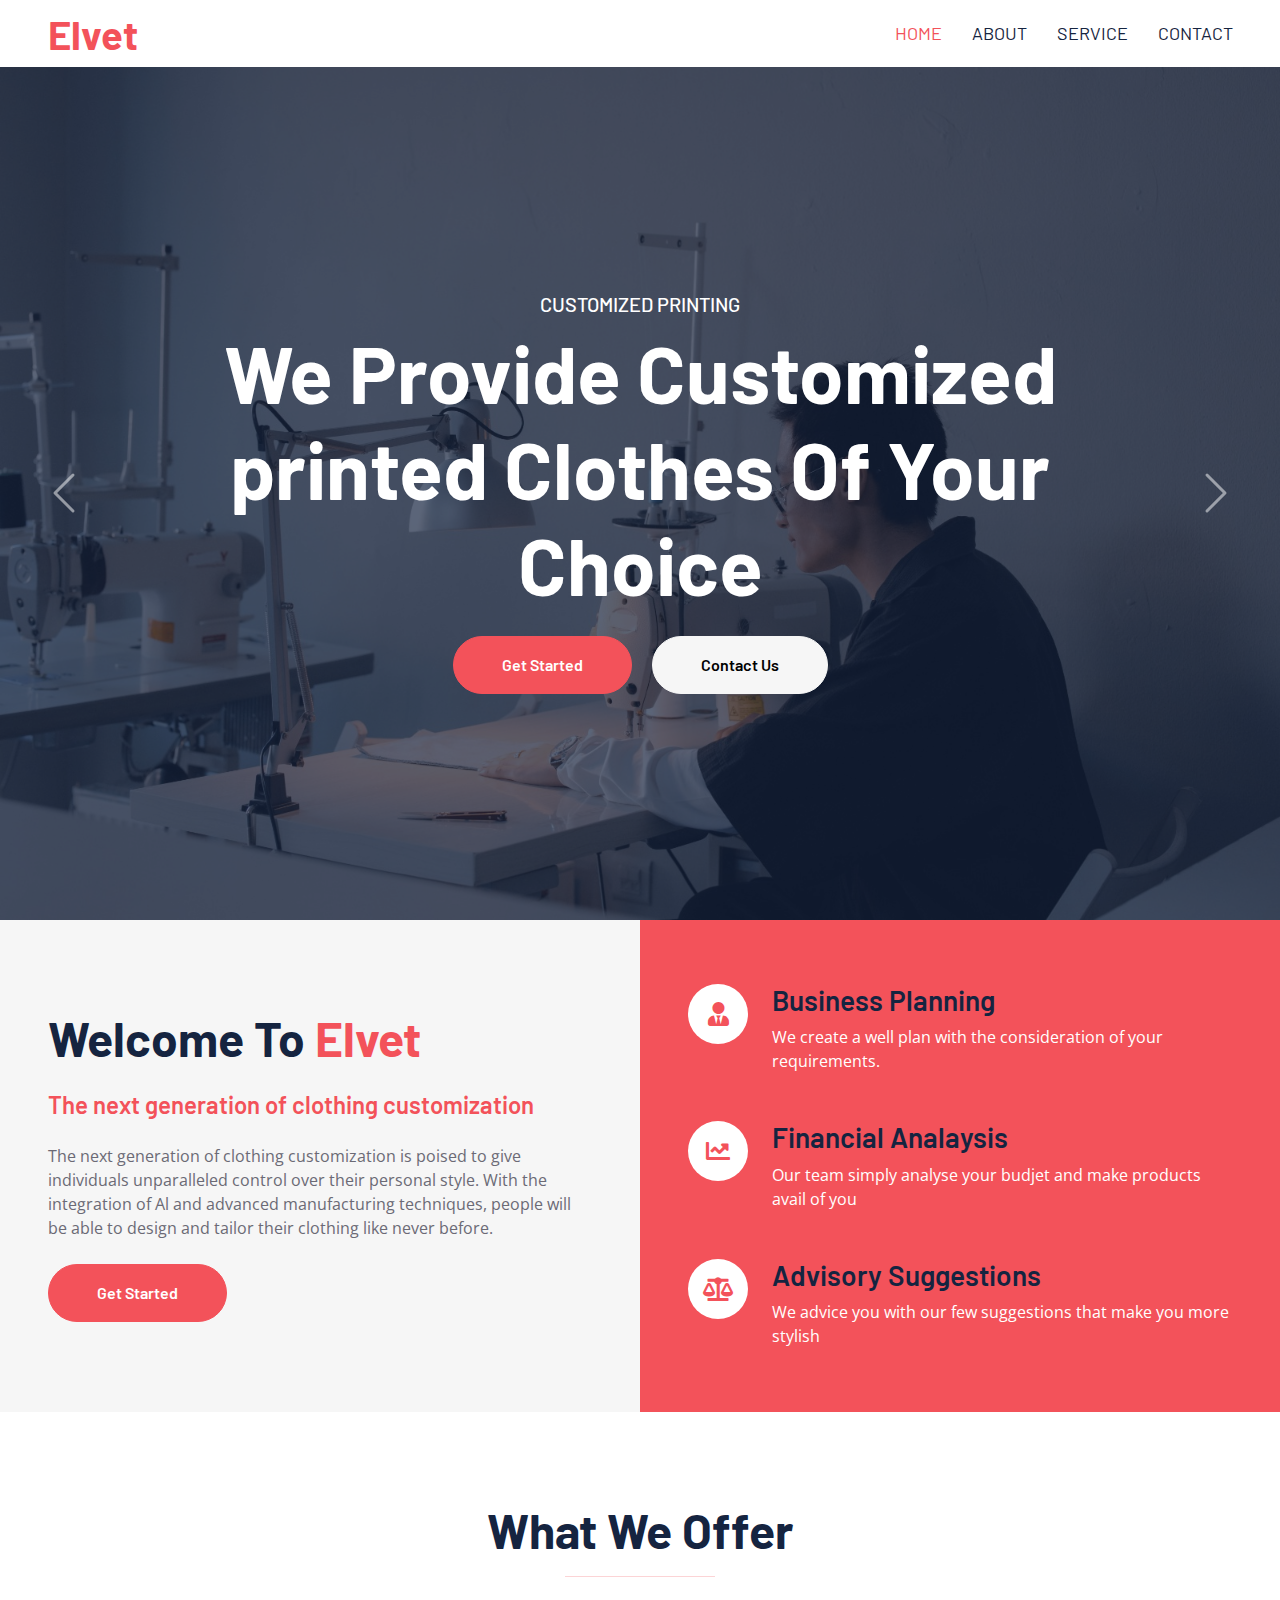
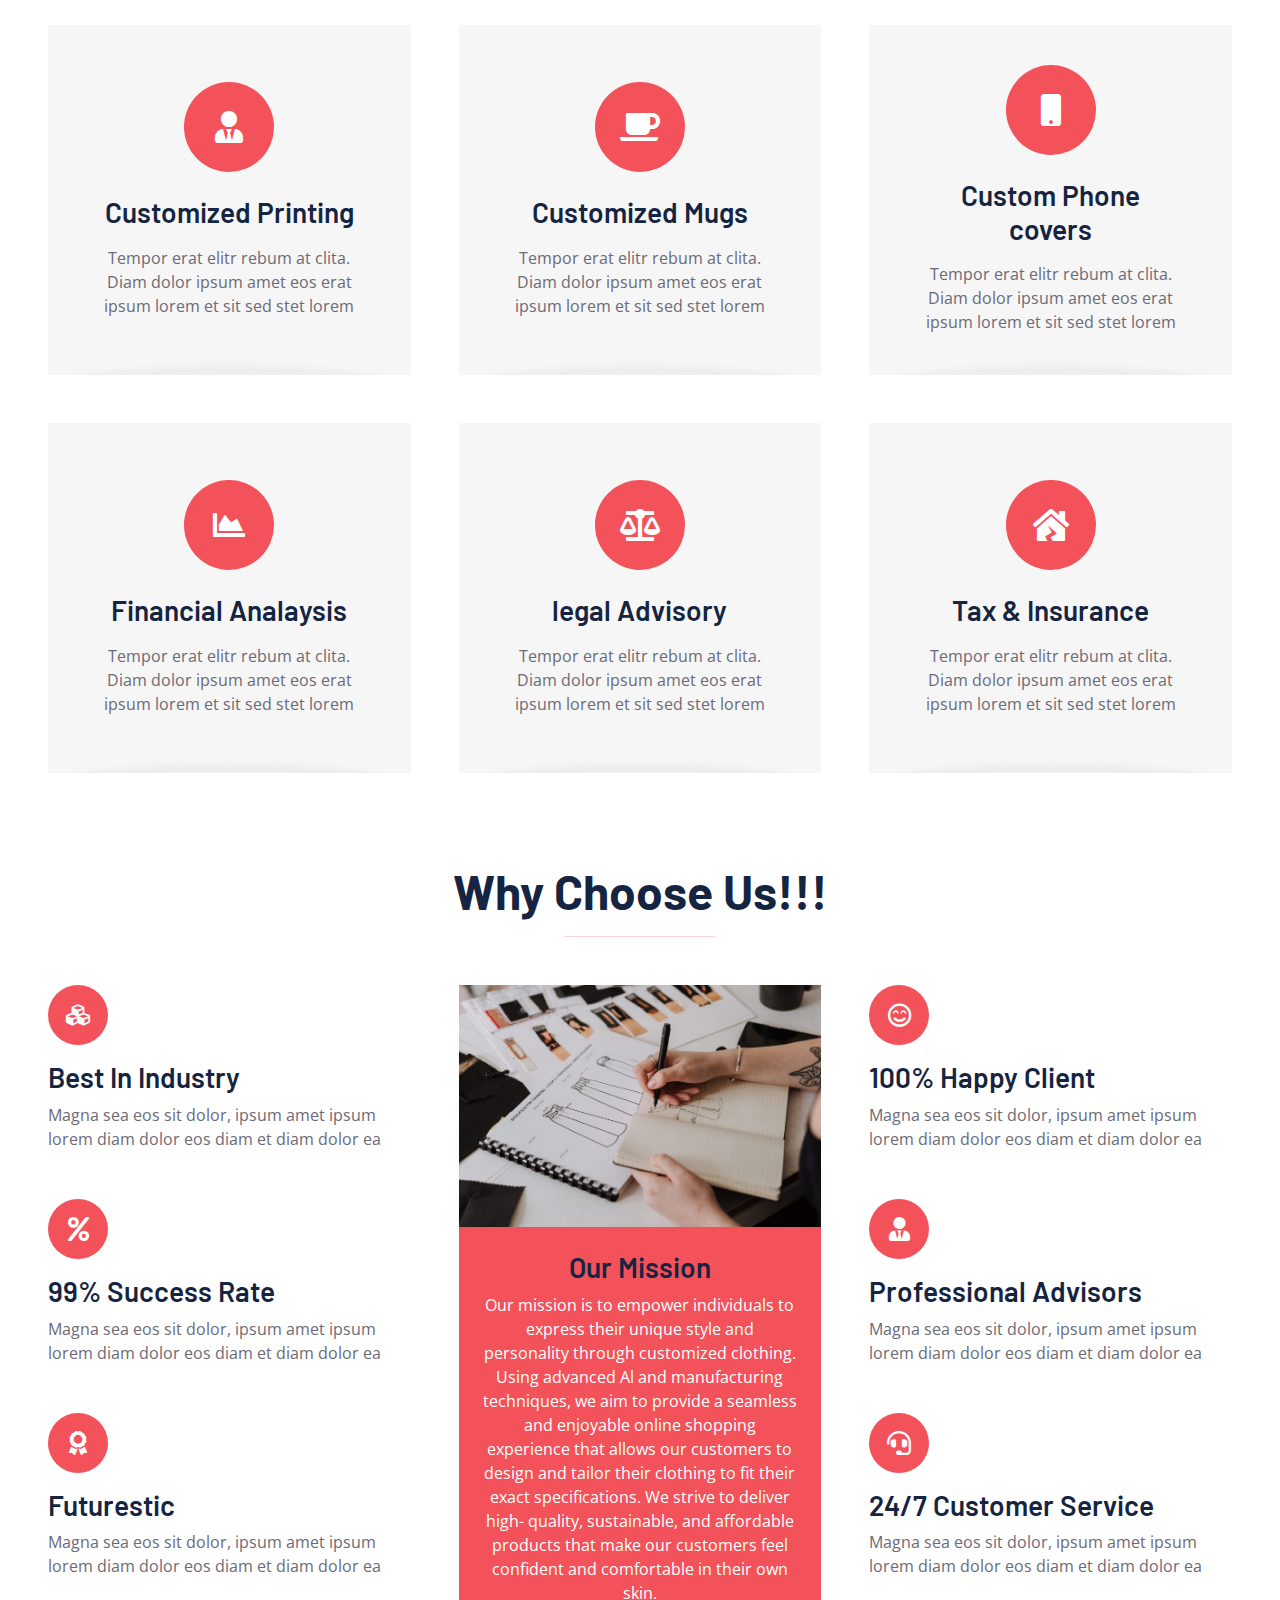
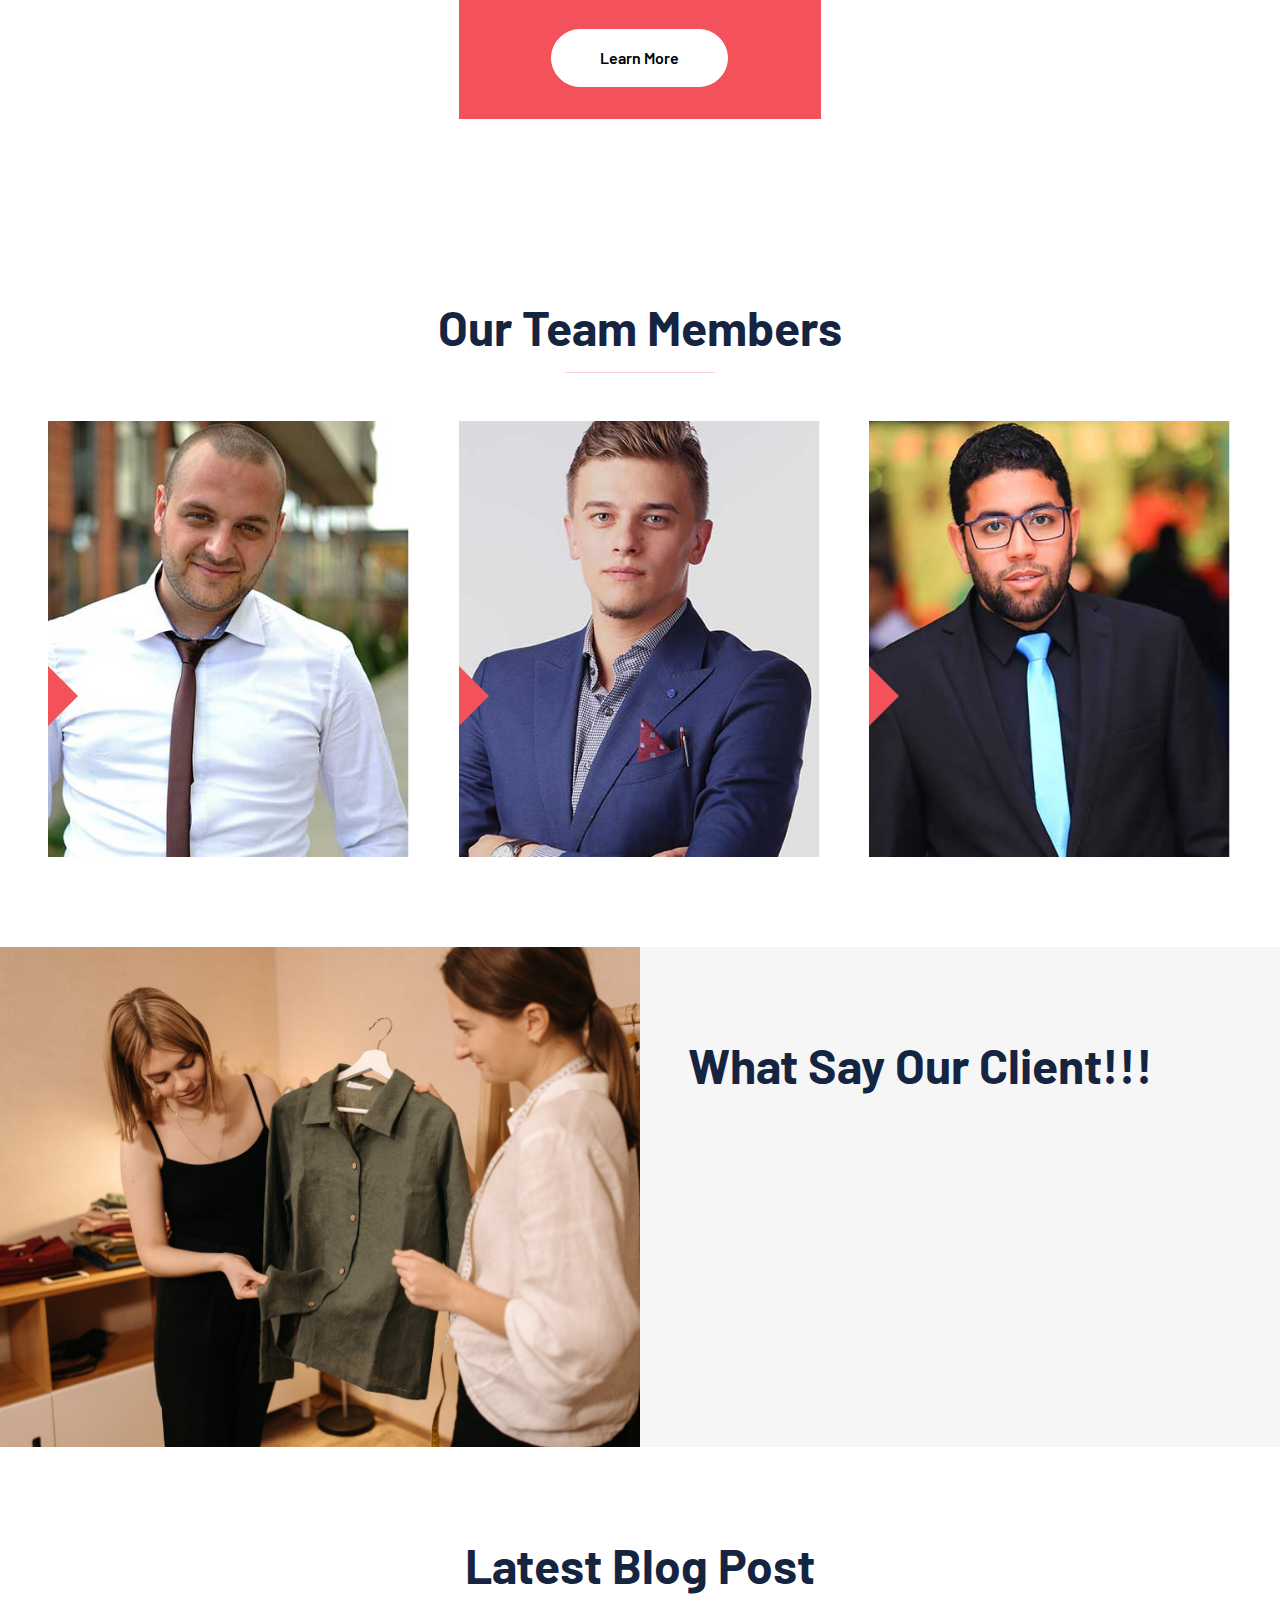
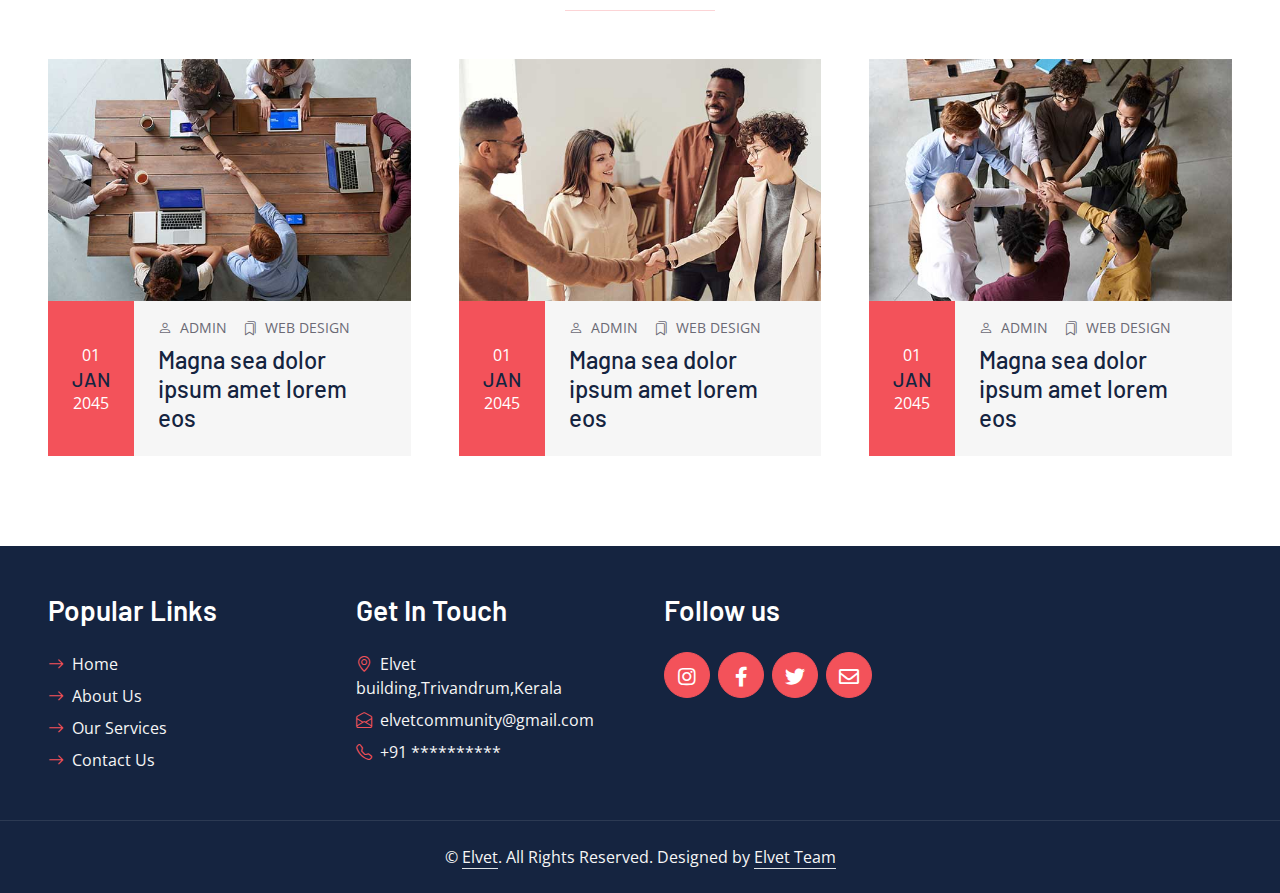
==== commit 73b5e830: "us" ====
--- a/index.html
+++ b/index.html
@@ -82,7 +82,7 @@
                         <a href="testimonial.html" class="dropdown-item">Testimonial</a>
                     </div>
                 </div>-->
-                <a href="contact.html" class="nav-item nav-link">Contact</a>
+                <a href="contact.html" class="nav-item nav-link">Contact </a>
             </div>
         </div>
     </nav>
@@ -558,11 +558,11 @@
                 <p class="mb-0"><i class="bi bi-telephone text-primary me-2"></i>+91 **********</p>
             </div>
             <div class="col-lg-3 col-md-6">
-                <h3 class="text-white mb-4">Follow Us</h3>
+                <h3 class="text-white mb-4">Follow us</h3>
                 <class class="d-flex">
                     <a class="btn btn-lg btn-primary btn-lg-square rounded-circle me-2"target="_blank" href="https://www.instagram.com/elvetcommunity/"><i class="fab fa-instagram fw-normal"></i></a>
                     <a class="btn btn-lg btn-primary btn-lg-square rounded-circle me-2" target="_blank" href="https://facebook.com/profile.php/?id=61550570764562&name=xhp_nt__fb__action__open_user"><i class="fab fa-facebook-f fw-normal"></i></a>
-                    <a class="btn btn-lg btn-primary btn-lg-square rounded-circle me-2"target="_blank" href="#"><i class="fab fa-twitter fw-normal"></i></a>
+                    <a class="btn btn-lg btn-primary btn-lg-square rounded-circle me-2"target="_blank" href="https://twitter.com/elvetcommunity?t=LFPfipmXjZuIJ6yYOeOJ3Q&s=08"><i class="fab fa-twitter fw-normal"></i></a>
                 
                     <a class="btn btn-lg btn-primary btn-lg-square rounded-circle me-2"target="_blank" href="https://mail.google.com/mail/u/0/#inbox?compose=DmwnWrRnXvXLhmFvnlPVDLlxjBSMfqkwMPHzSDsWtMSJsNBDhHgWTHrjJMvdxPQpXVkSSbJFmSbq"><i class="fa fa-envelope fw-normal"></i></a>
                   </class>  
@@ -570,7 +570,7 @@
         </div>
     </div>
     <div class="container-fluid bg-dark text-secondary text-center border-top py-4 px-5" style="border-color: rgba(256, 256, 256, .1) !important;">
-        <p class="m-0">&copy; <a class="text-secondary border-bottom" href="index.html">Elvet</a>. All Rights Reserved. Designed by <a class="text-secondary border-bottom" href="https://htmlcodex.com">Elvet Team</a></p>
+        <p class="m-0">&copy; <a class="text-secondary border-bottom" href="index.html">Elvet</a>. All Rights Reserved. Designed by <a class="text-secondary border-bottom" href="">Elvet Team </a></p>
     </div>
     <!-- Footer End -->
 
@@ -590,4 +590,4 @@
     <script src="js/main.js"></script>
 </body>
 
-</html>+</html>
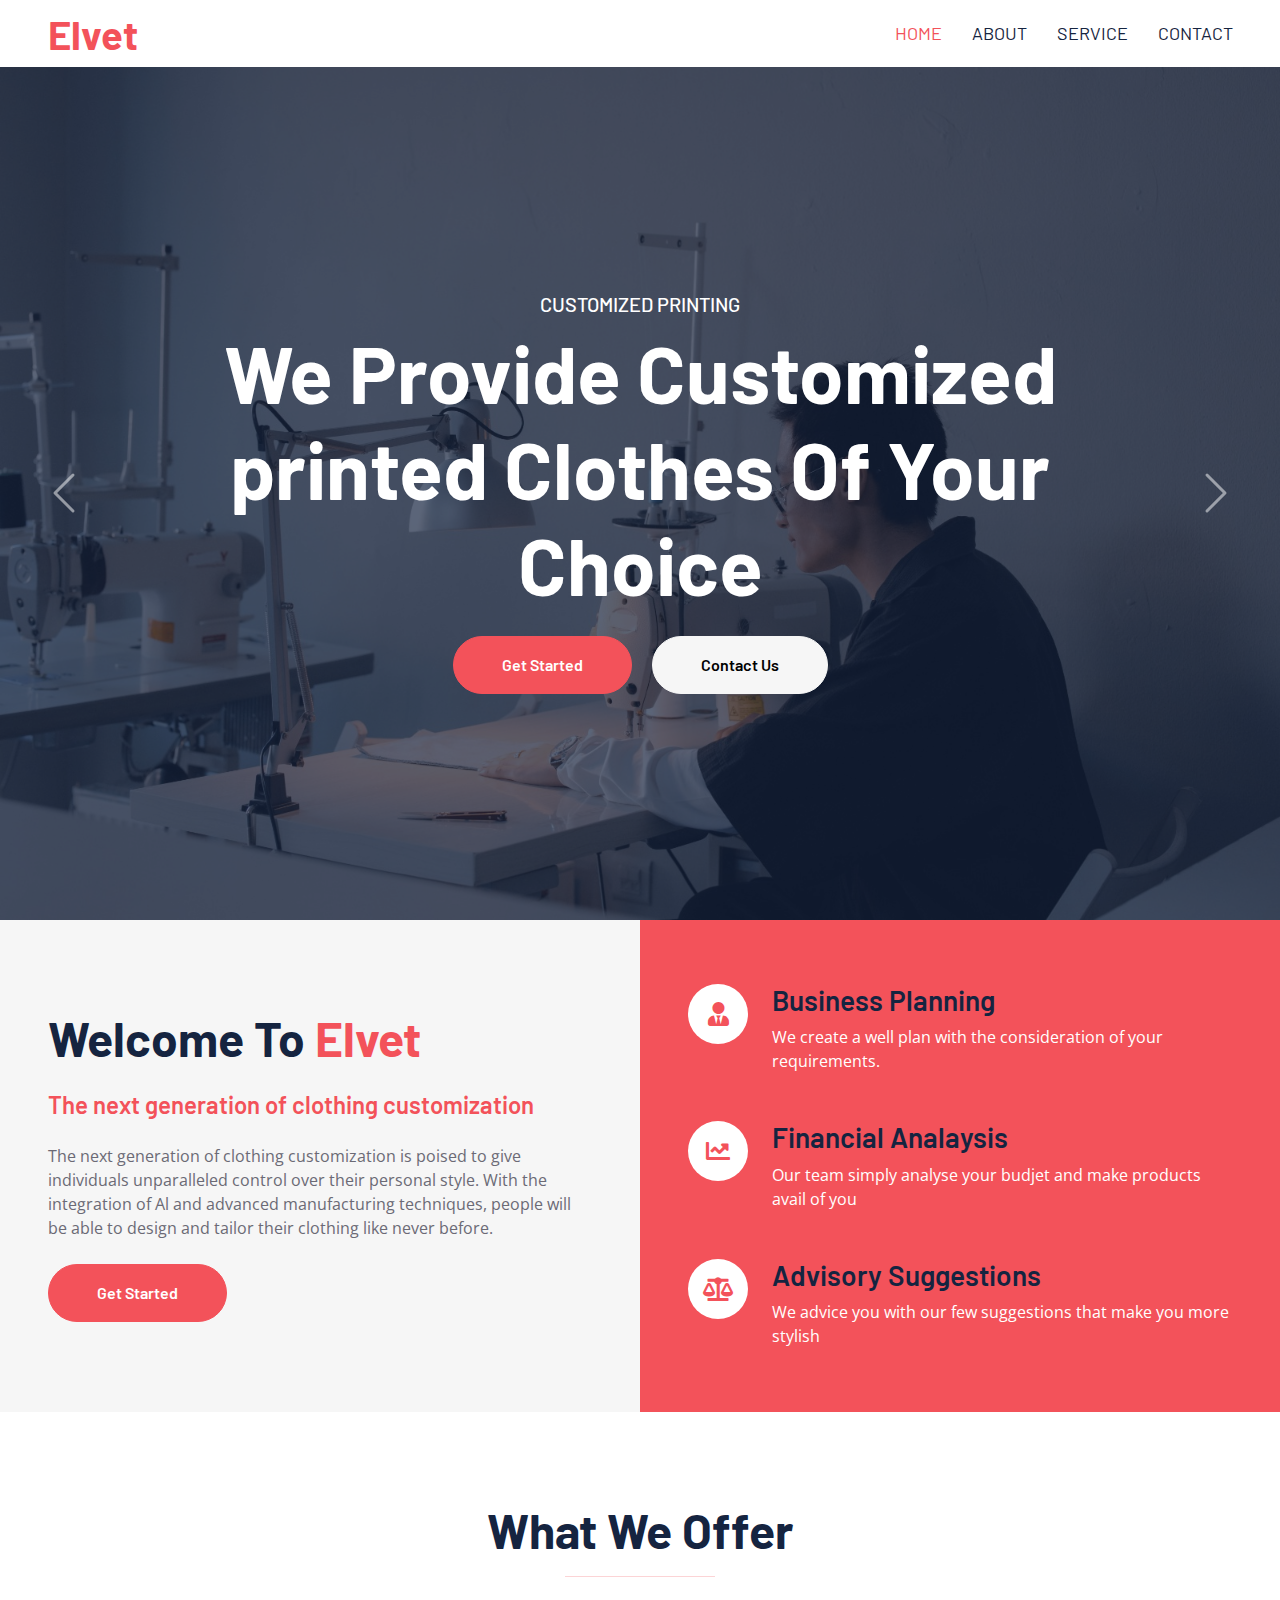
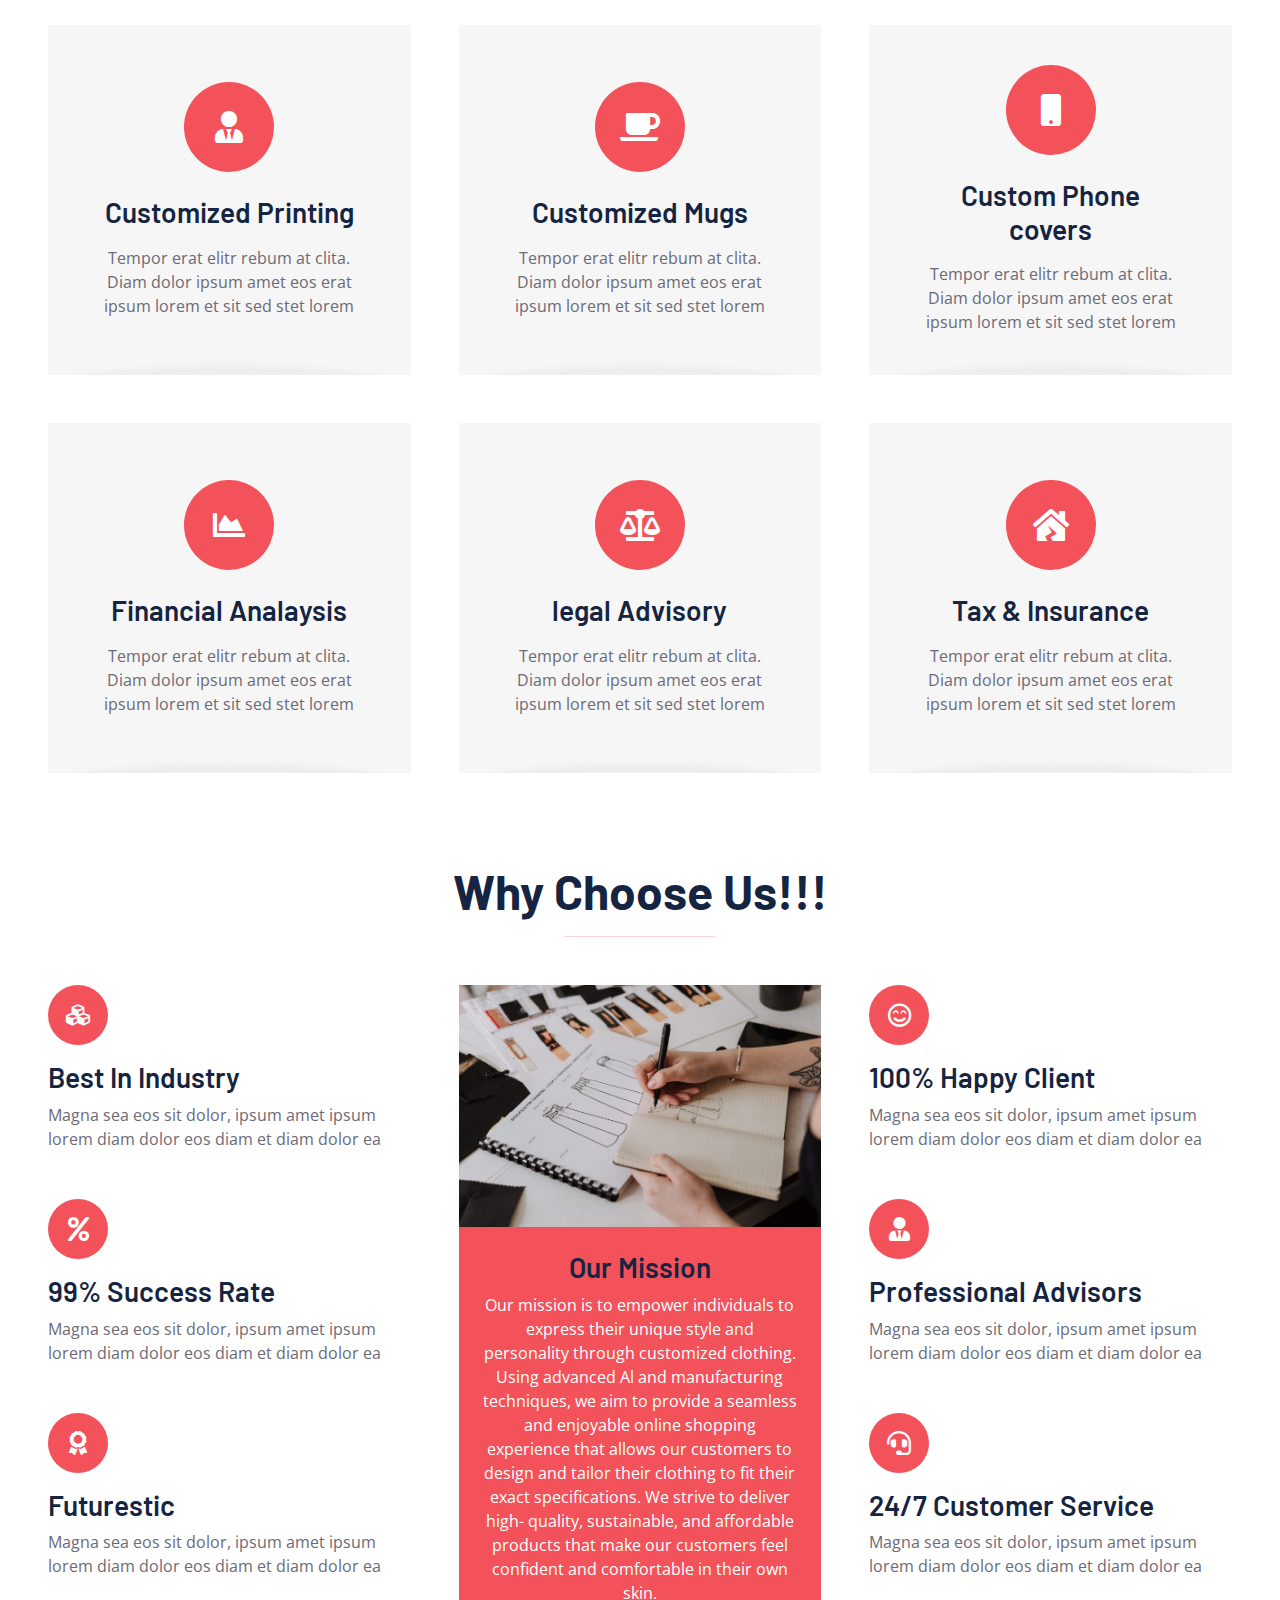
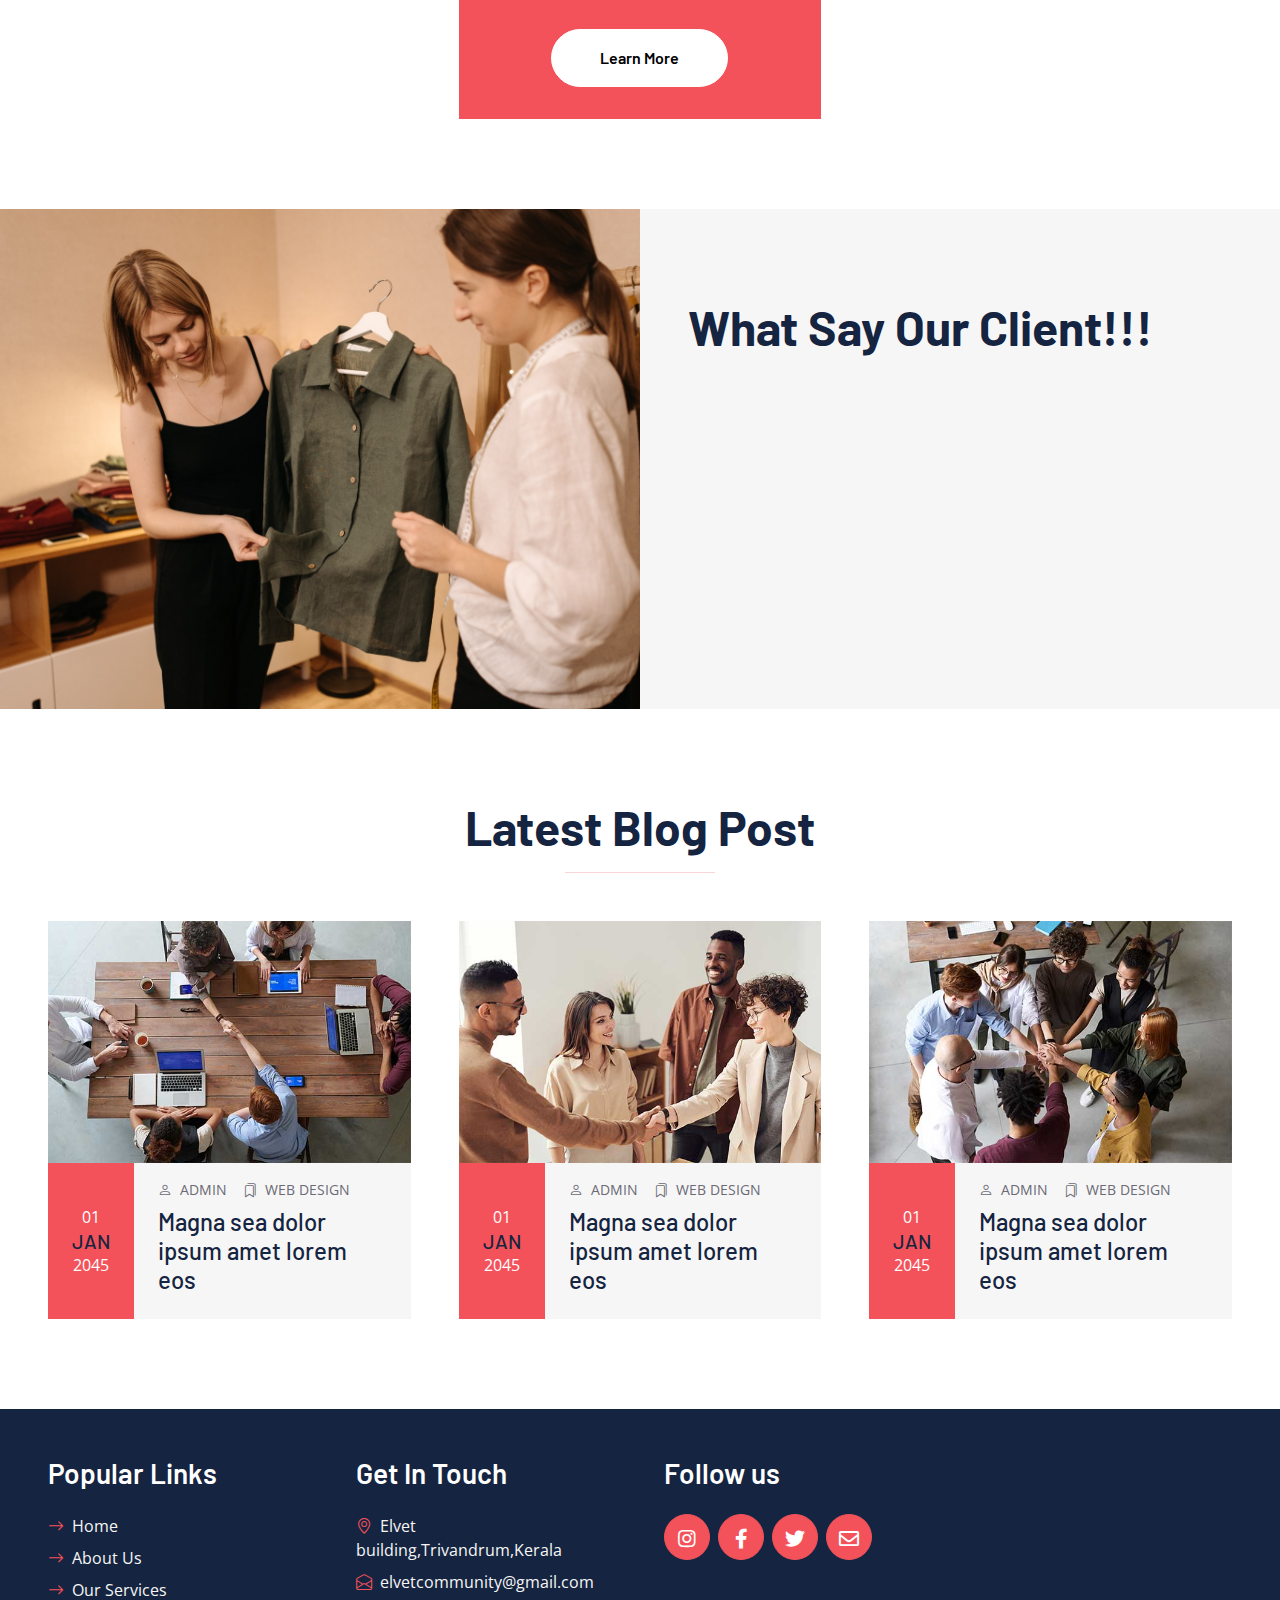
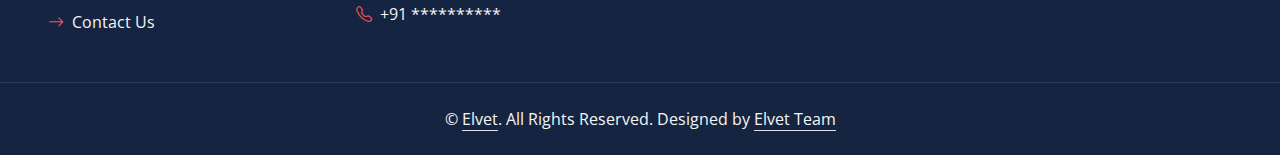
==== commit 9274ddd9: "index.html" ====
--- a/index.html
+++ b/index.html
@@ -363,8 +363,8 @@
     <!-- Quote End -->
 
 
-    <!-- Team Start -->
-    <div class="container-fluid py-6 px-5">
+   <!-- Team Start -->
+   <!-- <div class="container-fluid py-6 px-5">
         <div class="text-center mx-auto mb-5" style="max-width: 600px;">
             <h1 class="display-5 mb-0">Our Team Members</h1>
             <hr class="w-25 mx-auto bg-primary">
@@ -398,7 +398,7 @@
                 </div>
             </div>
         </div>
-    </div>
+    </div> -->
     <!-- Team End -->
 
 
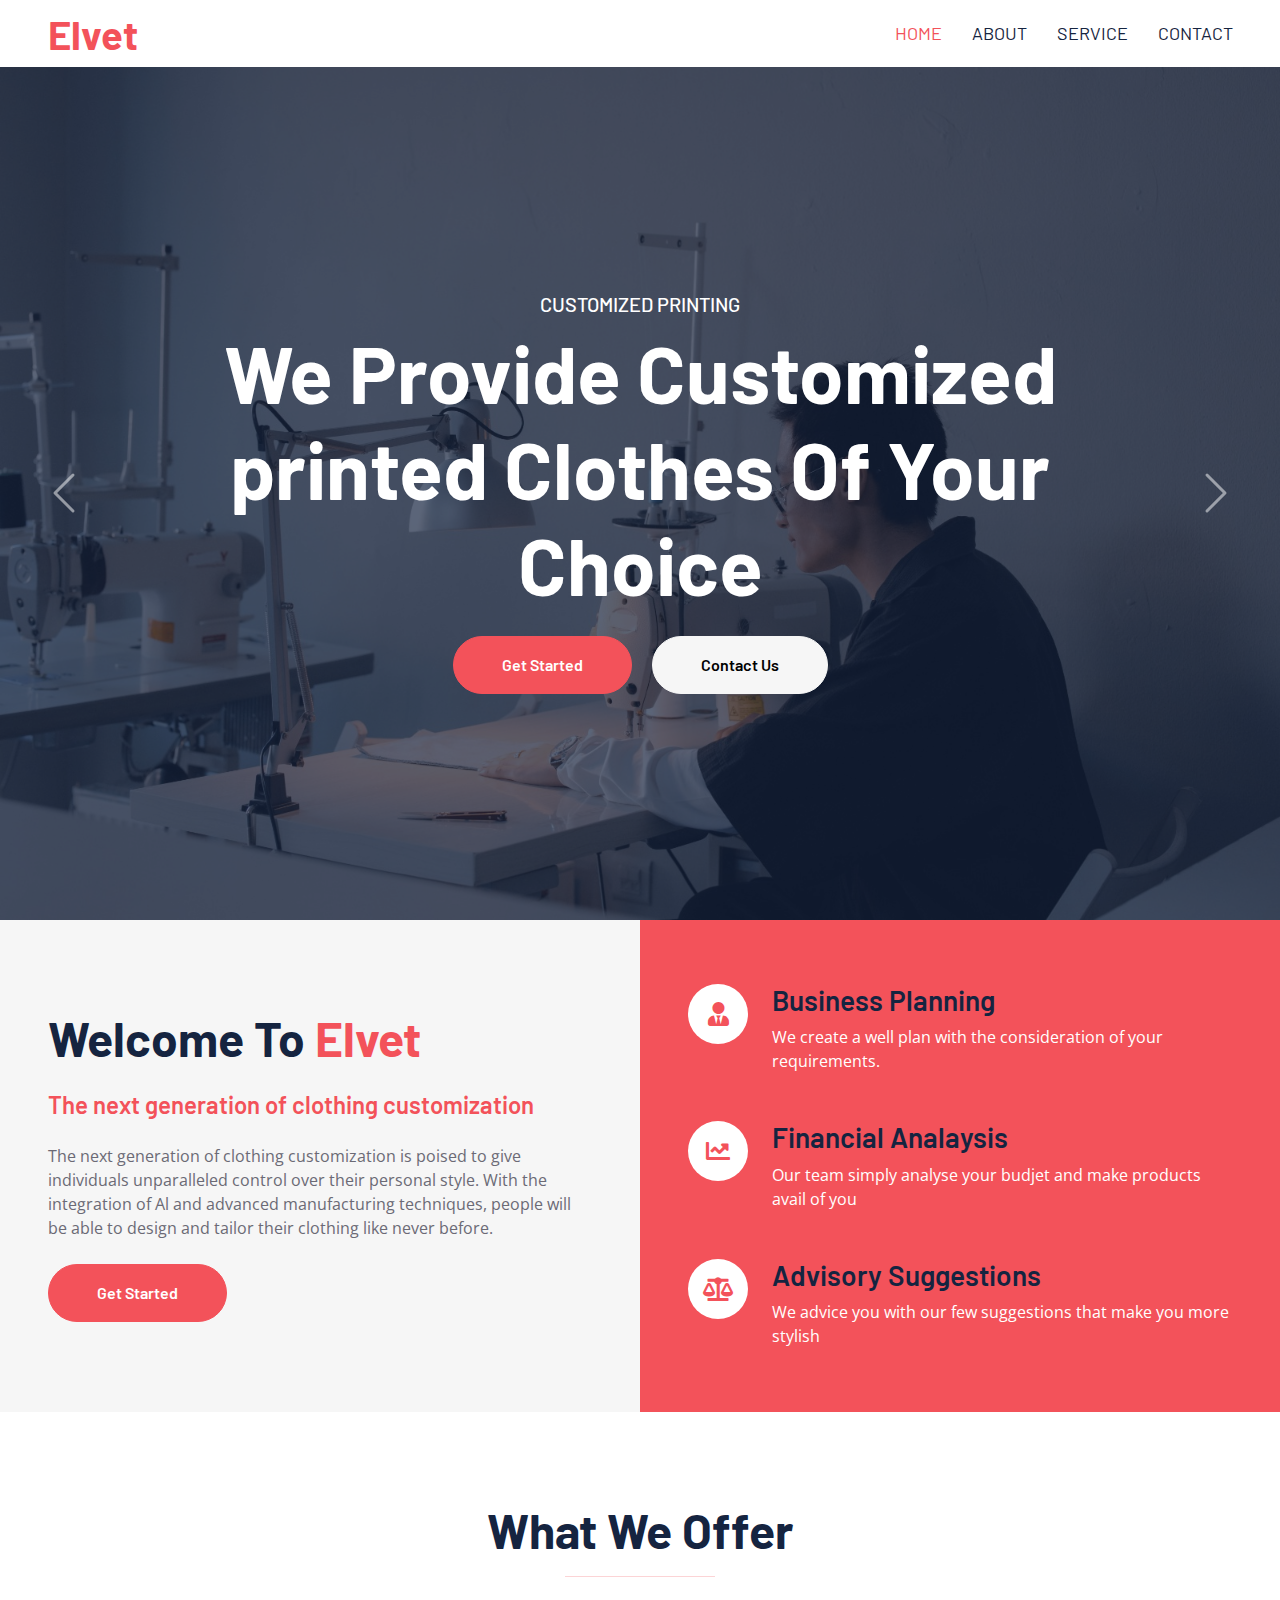
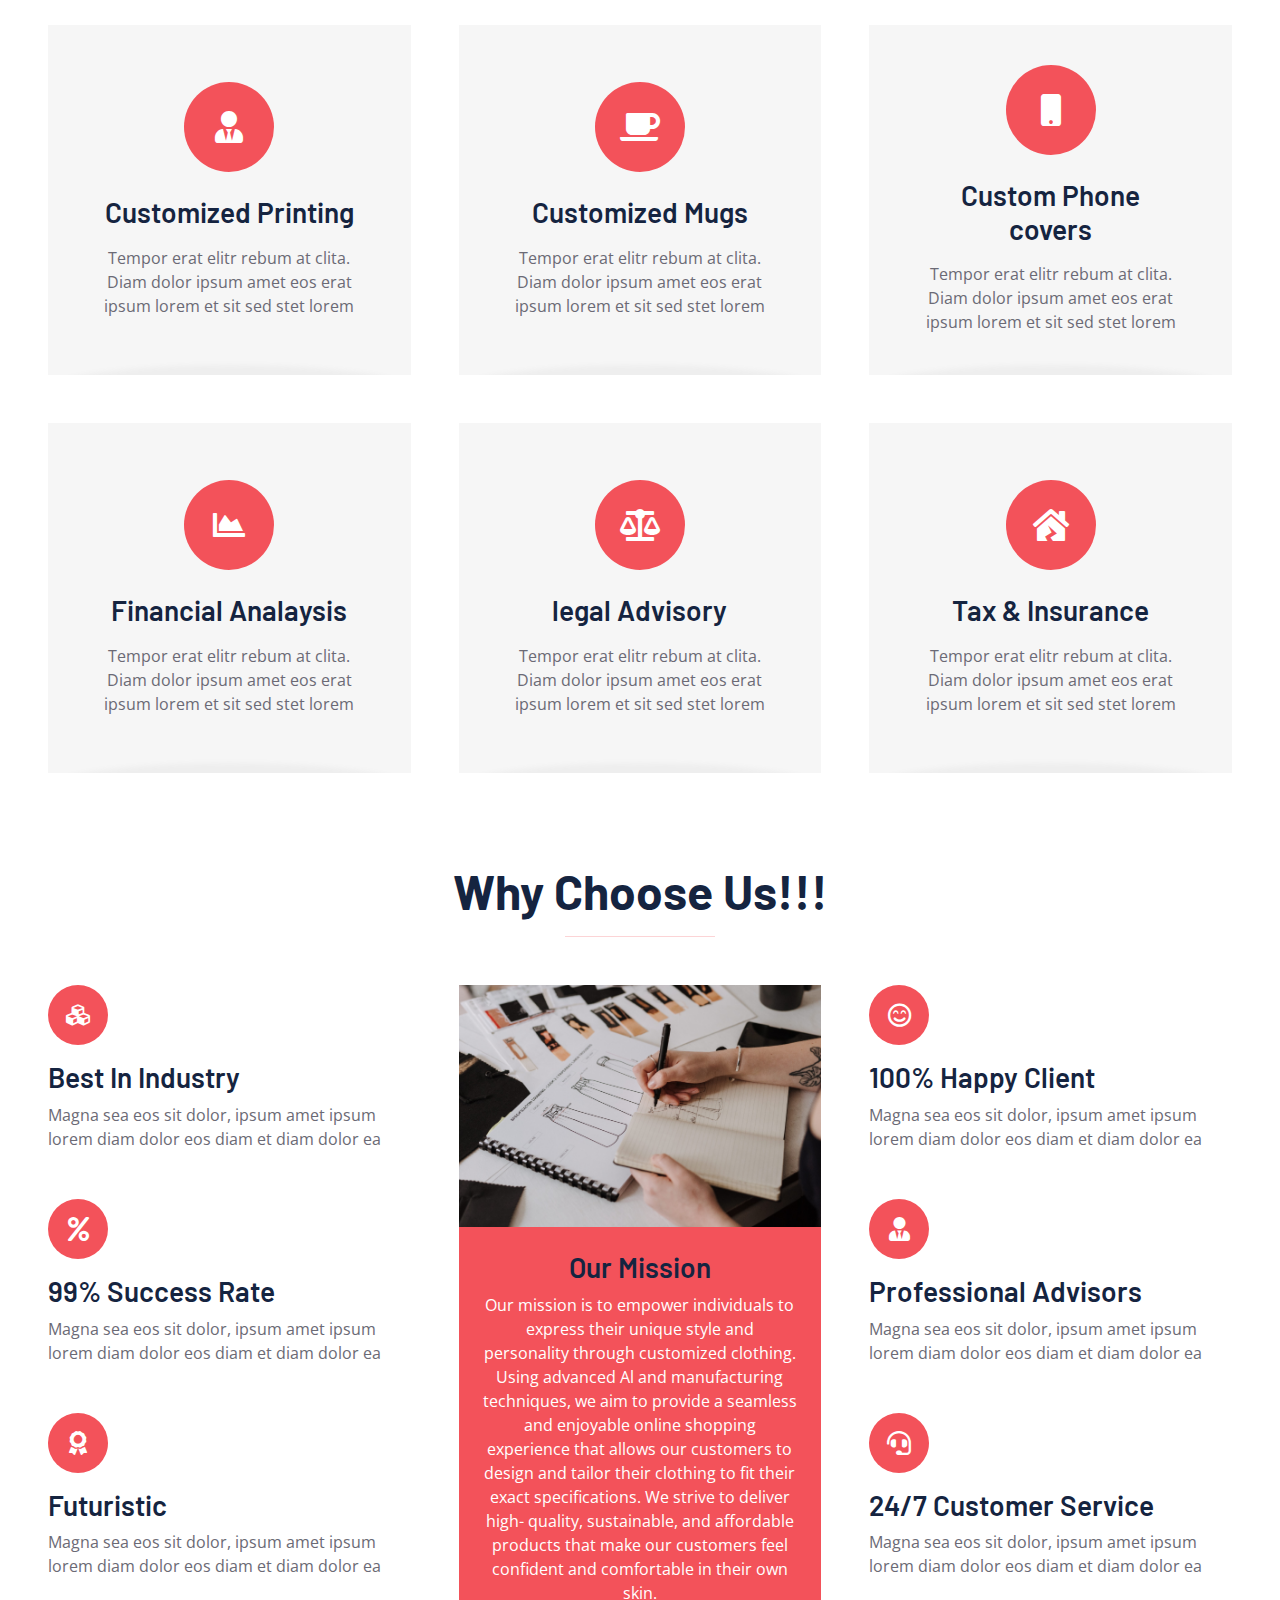
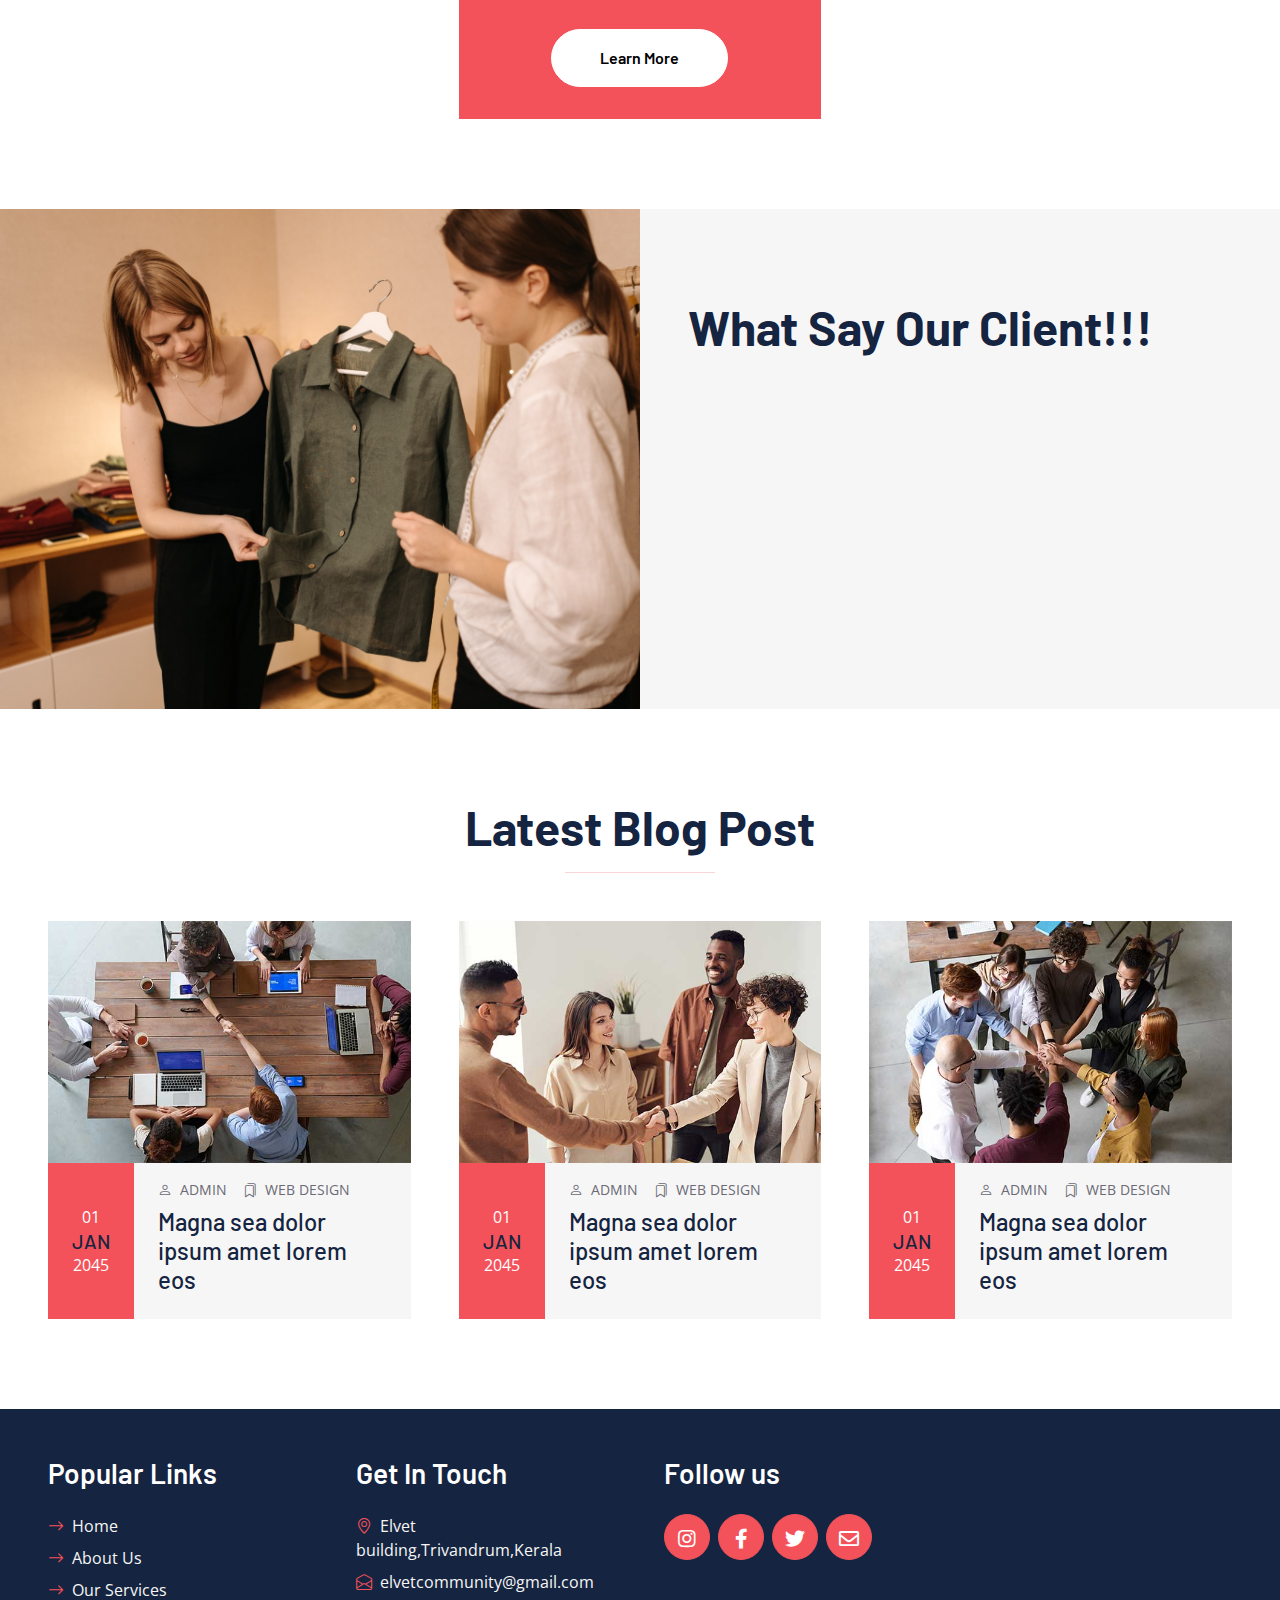
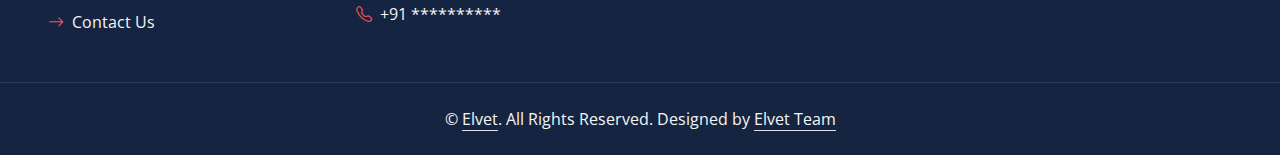
==== commit 25d7a41b: "index.html" ====
--- a/index.html
+++ b/index.html
@@ -109,7 +109,7 @@
                     <div class="carousel-caption d-flex flex-column align-items-center justify-content-center">
                         <div class="p-3" style="max-width: 900px;">
                             <h5 class="text-white text-uppercase">Financial Managing</h5>
-                            <h1 class="display-1 text-white mb-md-4">We Consider Your Budjet And Provide Variety Of Choices</h1>
+                            <h1 class="display-1 text-white mb-md-4">We Consider Your Budget And Provide Variety Of Choices</h1>
                             <a href="" class="btn btn-primary py-md-3 px-md-5 me-3 rounded-pill">Get Started</a>
                             <a href="contact.html" class="btn btn-secondary py-md-3 px-md-5 rounded-pill">Contact Us</a>
                         </div>
@@ -269,7 +269,7 @@
                         <div class="bg-primary rounded-circle d-flex align-items-center justify-content-center mb-3" style="width: 60px; height: 60px;">
                             <i class="fa fa-award fs-4 text-white"></i>
                         </div>
-                        <h3>Futurestic</h3>
+                        <h3>Futuristic</h3>
                         <p class="mb-0">Magna sea eos sit dolor, ipsum amet ipsum lorem diam dolor eos diam et diam dolor ea</p>
                     </div>
                 </div>
